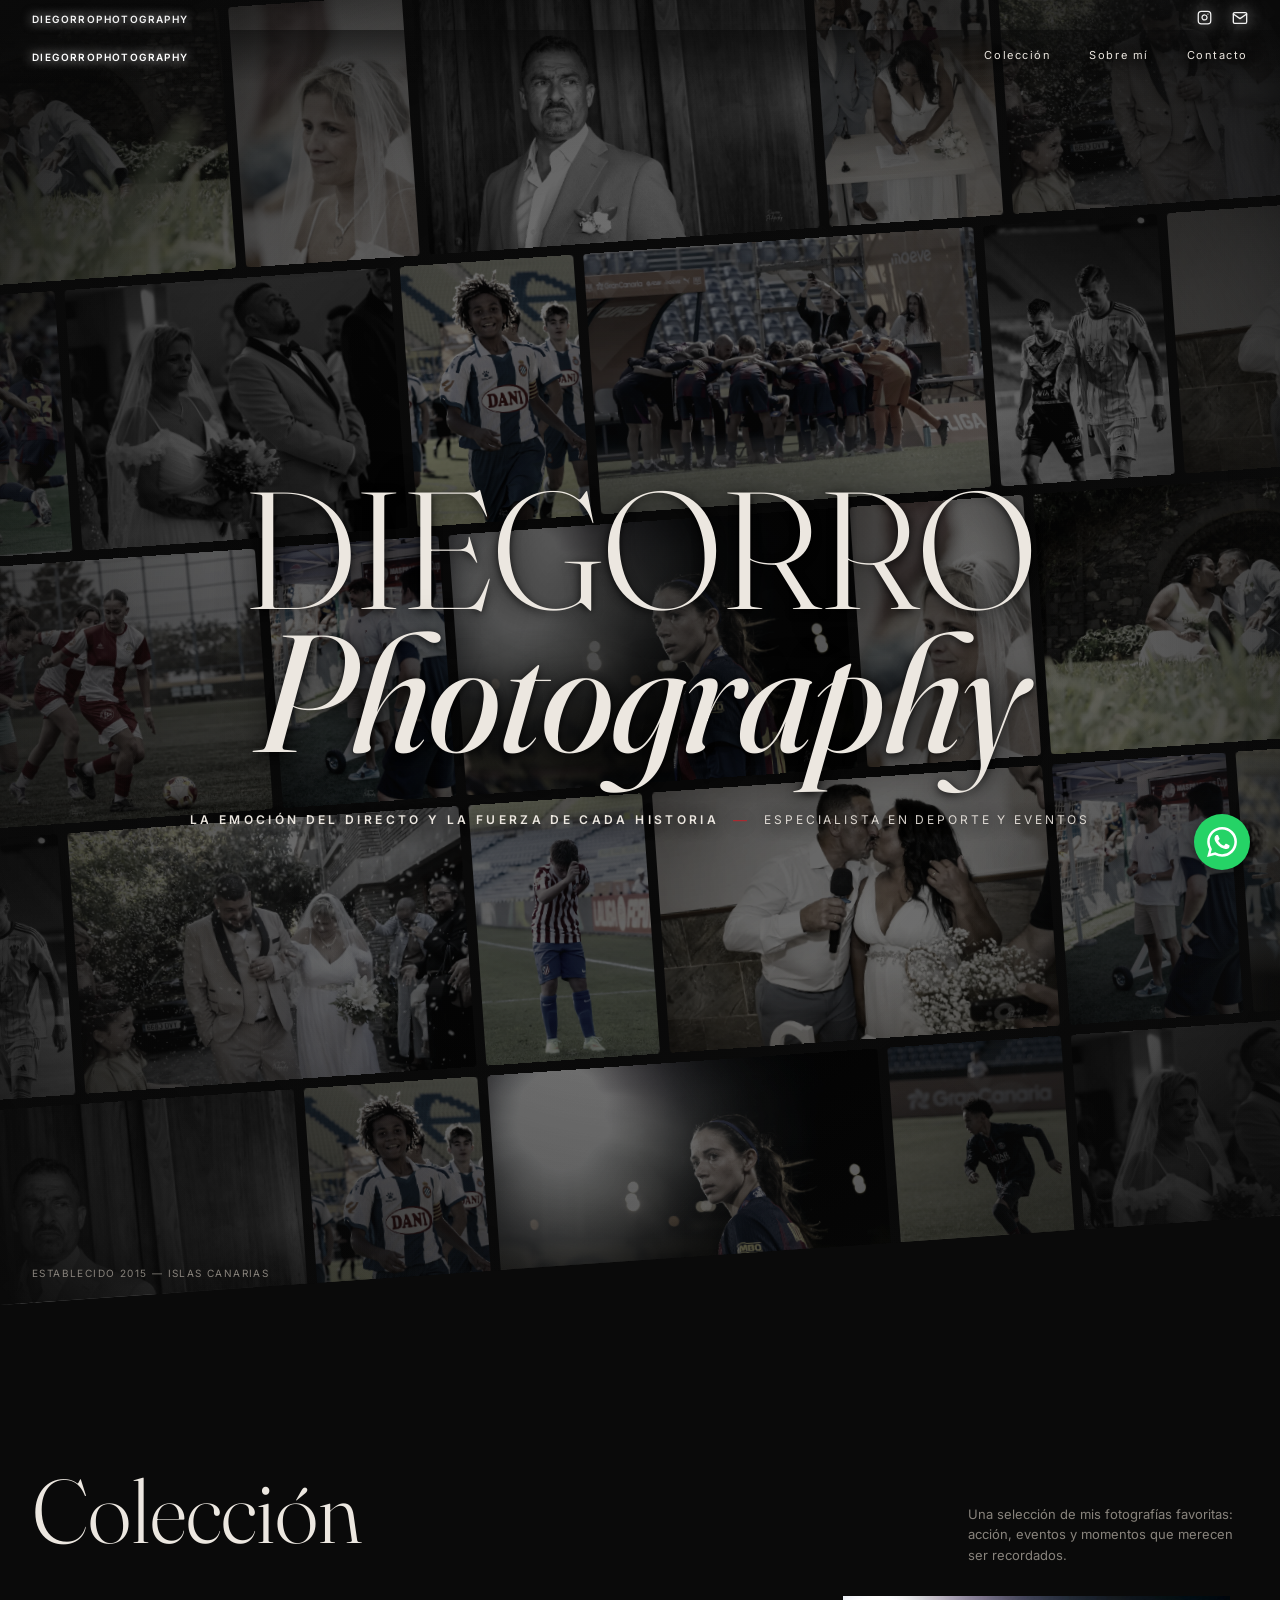
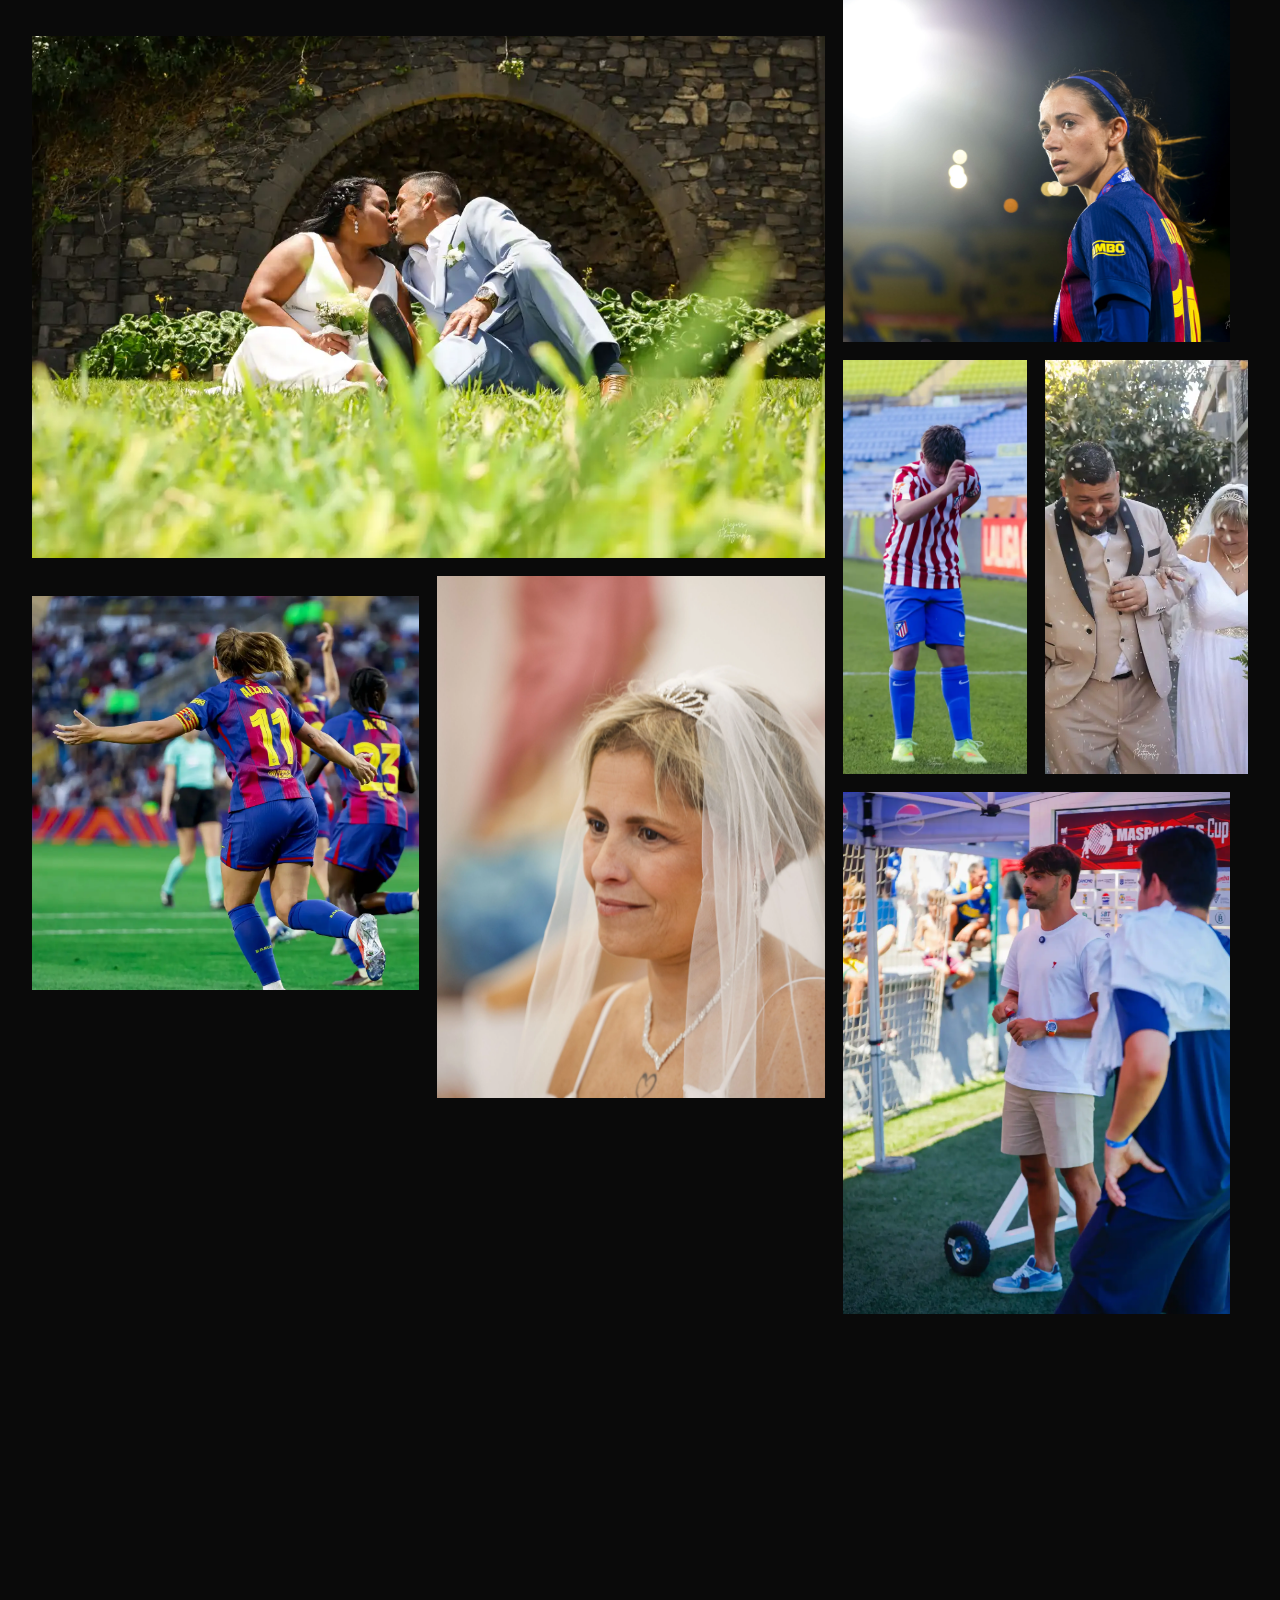
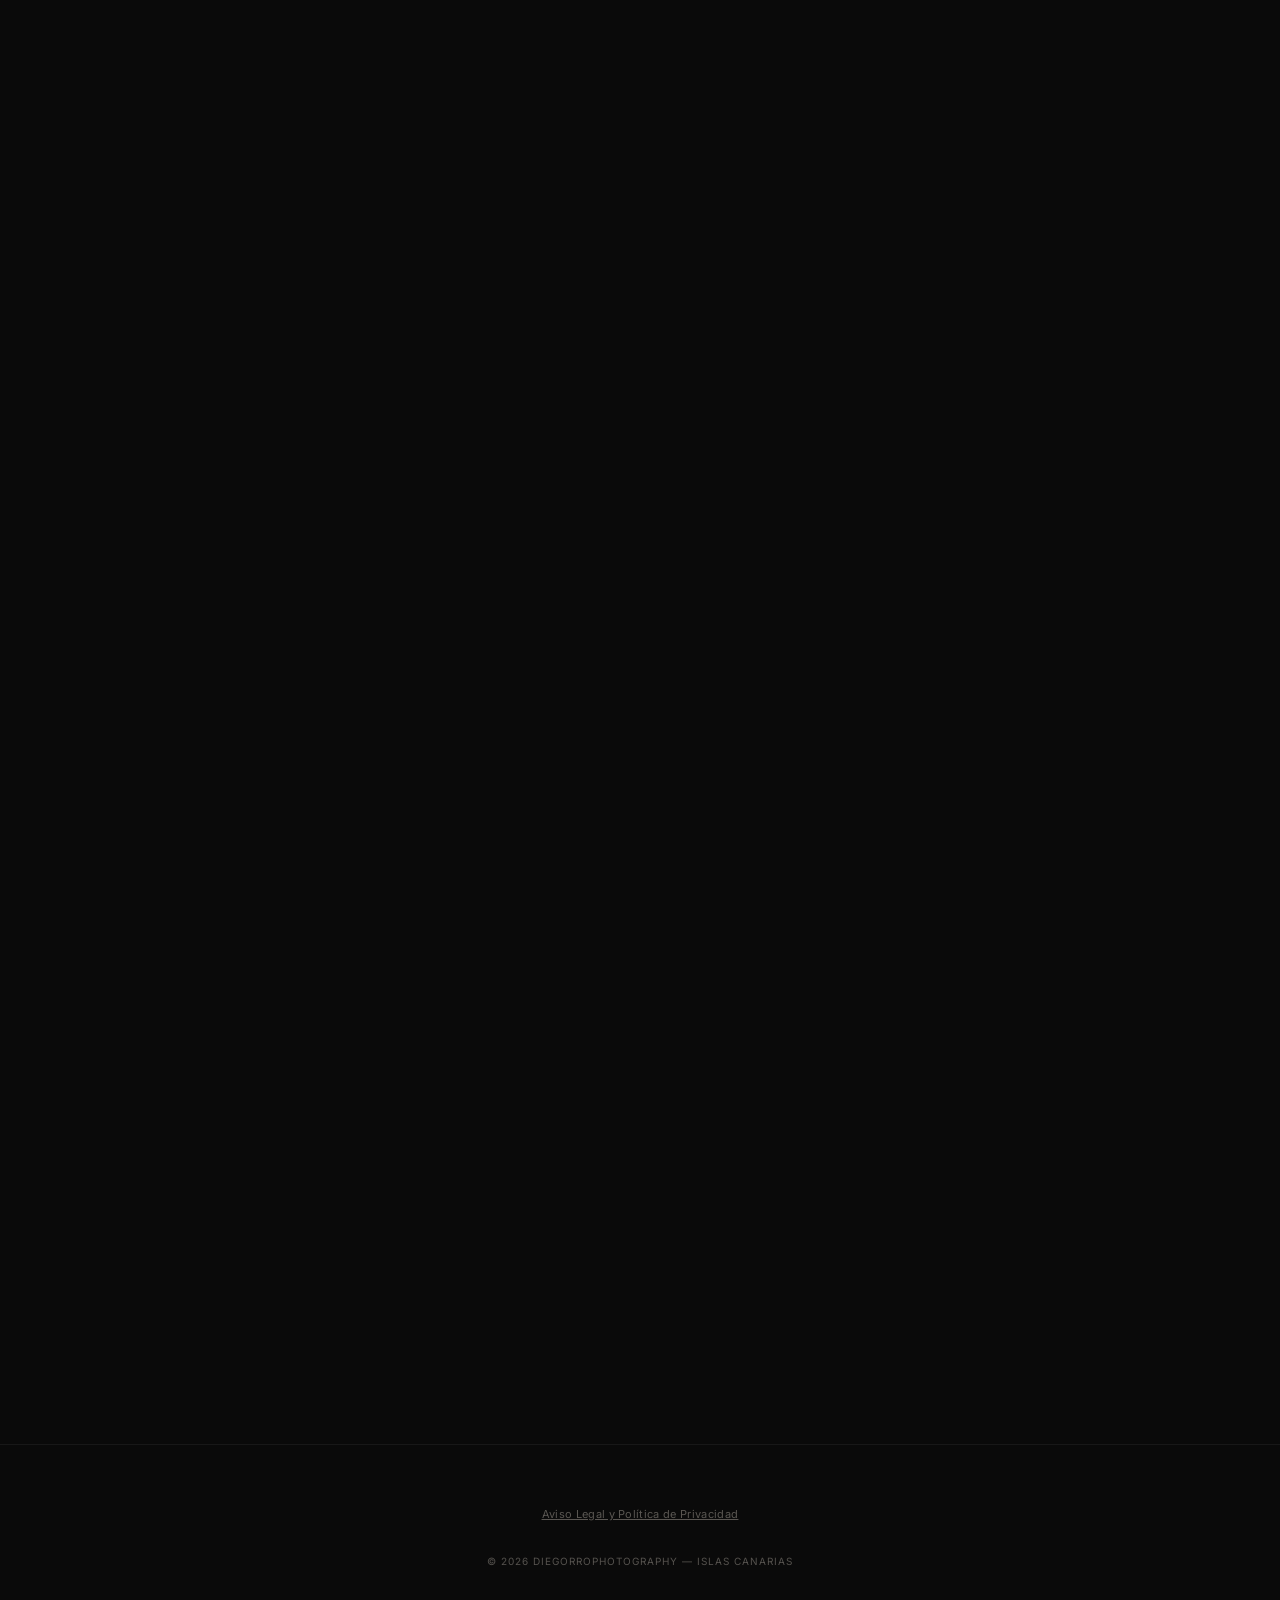
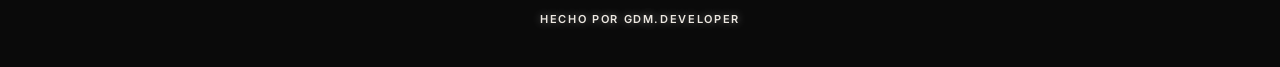
==== index.html @ ecef12c7 "Initial commit of optimized photography portfolio" ====
<!DOCTYPE html>
<html lang="es">
<head>
<meta charset="UTF-8">
<meta name="viewport" content="width=device-width, initial-scale=1.0">
<title>DiegoRroPhotography | Diego Quesada - Fotógrafo Profesional en Islas Canarias</title>
<meta name="description" content="Diego Quesada (DiegorroPhotography): fotógrafo profesional en Islas Canarias. Especialista en fotografía deportiva, eventos, retratos, editorial y automoción.">
<meta name="keywords" content="fotógrafo Islas Canarias, Diego Quesada, DiegorroPhotography, fotografía de eventos Canarias, fotógrafo deportivo, fotografía de automoción, fotógrafo profesional, retratos, editorial">
<meta name="author" content="Diego Quesada">
<meta name="robots" content="index, follow">
<link rel="canonical" href="https://diegorrophotography.com/">

<!-- Open Graph -->
<meta property="og:type" content="website">
<meta property="og:title" content="DiegoRroPhotography | Diego Quesada — Fotógrafo en Canarias">
<meta property="og:description" content="Especialista en fotografía deportiva, eventos, retratos y automoción en las Islas Canarias.">
<meta property="og:image" content="https://diegorrophotography.com/assets/images/img1.webp">
<meta property="og:url" content="https://diegorrophotography.com/">
<meta property="og:locale" content="es_ES">

<!-- Twitter Card -->
<meta name="twitter:card" content="summary_large_image">
<meta name="twitter:title" content="DiegoRroPhotography — Historias Visuales">
<meta name="twitter:description" content="Fotógrafo profesional en Islas Canarias. Retratos, editorial, moda, eventos y automoción.">
<meta name="twitter:image" content="https://diegorrophotography.com/assets/images/img1.webp">

<!-- Schema.org -->
<script type="application/ld+json">
{
  "@context": "https://schema.org",
  "@type": "ProfessionalService",
  "name": "DiegoRroPhotography",
  "description": "Fotógrafo profesional en Islas Canarias especializado en retratos, editorial, moda, eventos y automoción.",
  "url": "https://diegorrophotography.com",
  "email": "diegorrophotography@gmail.com",
  "areaServed": "Worldwide",
  "address": {
    "@type": "PostalAddress",
    "addressRegion": "Islas Canarias",
    "addressCountry": "ES"
  },
  "image": "https://diegorrophotography.com/assets/images/img1.webp",
  "sameAs": [
    "https://www.instagram.com/diegorrophotography/"
  ]
}
</script>

<!-- Preload critical resources -->
<link rel="preload" as="image" href="assets/images/img1.webp">
<link rel="preconnect" href="https://fonts.googleapis.com">
<link rel="preconnect" href="https://fonts.gstatic.com" crossorigin>
<link href="https://fonts.googleapis.com/css2?family=Fraunces:ital,opsz,wght@0,9..144,300;0,9..144,400;0,9..144,500;0,9..144,600;1,9..144,400&family=Inter:wght@300;400;500;600&display=swap" rel="stylesheet">
<link rel="stylesheet" href="assets/css/style.css">
</head>
<body>
<div class="page-wrap">

<!-- TOP BAR -->
<div class="top-bar">
  <span class="bright-text">DIEGORROPHOTOGRAPHY</span>
  <div class="top-links">
    <a href="https://www.instagram.com/diegorrophotography/" target="_blank" rel="noopener noreferrer" class="bright-text" aria-label="Instagram">
      <svg width="15" height="15" viewBox="0 0 24 24" fill="none" stroke="currentColor" stroke-width="2" stroke-linecap="round" stroke-linejoin="round"><rect x="2" y="2" width="20" height="20" rx="5" ry="5"></rect><path d="M16 11.37A4 4 0 1 1 12.63 8 4 4 0 0 1 16 11.37z"></path><line x1="17.5" y1="6.5" x2="17.51" y2="6.5"></line></svg>
    </a>
    <a href="mailto:diegorrophotography@gmail.com" class="bright-text" aria-label="Email">
      <svg width="16" height="16" viewBox="0 0 24 24" fill="none" stroke="currentColor" stroke-width="2" stroke-linecap="round" stroke-linejoin="round"><path d="M4 4h16c1.1 0 2 .9 2 2v12c0 1.1-.9 2-2 2H4c-1.1 0-2-.9-2-2V6c0-1.1.9-2 2-2z"></path><polyline points="22,6 12,13 2,6"></polyline></svg>
    </a>
  </div>
</div>

<!-- MAIN HEADER -->
<header class="main-header" id="mainHeader">
  <div class="brand">DIEGORROPHOTOGRAPHY</div>
  <nav class="primary-nav">
    <a href="#archive" >Colección</a>
    <a href="#about" >Sobre mí</a>
    <a href="#contact" >Contacto</a>
  </nav>
  <div class="menu-toggle" id="menuToggle" >
    <span></span><span></span><span></span>
  </div>
</header>

<div class="mobile-menu" id="mobileMenu">
  <div class="menu-close" id="menuClose">✕</div>
  <a href="#archive">Colección</a>
  <a href="#about">Sobre mí</a>
  <a href="#contact">Contacto</a>
  <div class="mm-footer">ISLAS CANARIAS — TODO EL MUNDO</div>
</div>

<!-- HERO -->
<section class="hero" id="hero">
  <div class="wall" id="wall">
    <div class="row r1">
      <img class="h" fetchpriority="high" src="assets/images/img1.webp" alt="">
      <img class="v" fetchpriority="high" src="assets/images/img6.webp" alt="">
      <img class="h" fetchpriority="high" src="assets/images/img2.webp" alt="">
      <img class="v" fetchpriority="high" src="assets/images/img8.webp" alt="">
      <img class="h" fetchpriority="high" src="assets/images/img3.webp" alt="">
      <img class="v" fetchpriority="high" src="assets/images/img10.webp" alt="">
      <img class="h" fetchpriority="high" src="assets/images/img15.webp" alt="">
      <!-- duplicado exacto -->
      <img loading="lazy" decoding="async" class="h" src="assets/images/img1.webp" alt="">
      <img loading="lazy" decoding="async" class="v" src="assets/images/img6.webp" alt="">
      <img loading="lazy" decoding="async" class="h" src="assets/images/img2.webp" alt="">
      <img loading="lazy" decoding="async" class="v" src="assets/images/img8.webp" alt="">
      <img loading="lazy" decoding="async" class="h" src="assets/images/img3.webp" alt="">
      <img loading="lazy" decoding="async" class="v" src="assets/images/img10.webp" alt="">
      <img loading="lazy" decoding="async" class="h" src="assets/images/img15.webp" alt="">
    </div>
    <div class="row r2">
      <img class="v" src="assets/images/img11.webp" alt="">
      <img class="h" src="assets/images/img4.webp" alt="">
      <img class="v" src="assets/images/img12.webp" alt="">
      <img class="h" src="assets/images/img9.webp" alt="">
      <img class="v" src="assets/images/img13.webp" alt="">
      <img class="h" src="assets/images/img5.webp" alt="">
      <img class="v" src="assets/images/img14.webp" alt="">
      <!-- duplicado exacto -->
      <img loading="lazy" decoding="async" class="v" src="assets/images/img11.webp" alt="">
      <img loading="lazy" decoding="async" class="h" src="assets/images/img4.webp" alt="">
      <img loading="lazy" decoding="async" class="v" src="assets/images/img12.webp" alt="">
      <img loading="lazy" decoding="async" class="h" src="assets/images/img9.webp" alt="">
      <img loading="lazy" decoding="async" class="v" src="assets/images/img13.webp" alt="">
      <img loading="lazy" decoding="async" class="h" src="assets/images/img5.webp" alt="">
      <img loading="lazy" decoding="async" class="v" src="assets/images/img14.webp" alt="">
    </div>
    <div class="row r3">
      <img class="h" src="assets/images/img7.webp" alt="">
      <img class="v" src="assets/images/img17.webp" alt="">
      <img class="h" src="assets/images/img16.webp" alt="">
      <img class="v" src="assets/images/img6.webp" alt="">
      <img class="h" src="assets/images/img1.webp" alt="">
      <img class="v" src="assets/images/img8.webp" alt="">
      <img class="h" src="assets/images/img9.webp" alt="">
      <!-- duplicado exacto -->
      <img loading="lazy" decoding="async" class="h" src="assets/images/img7.webp" alt="">
      <img loading="lazy" decoding="async" class="v" src="assets/images/img17.webp" alt="">
      <img loading="lazy" decoding="async" class="h" src="assets/images/img16.webp" alt="">
      <img loading="lazy" decoding="async" class="v" src="assets/images/img6.webp" alt="">
      <img loading="lazy" decoding="async" class="h" src="assets/images/img1.webp" alt="">
      <img loading="lazy" decoding="async" class="v" src="assets/images/img8.webp" alt="">
      <img loading="lazy" decoding="async" class="h" src="assets/images/img9.webp" alt="">
    </div>
    <div class="row r4">
      <img class="v" src="assets/images/img13.webp" alt="">
      <img class="h" src="assets/images/img3.webp" alt="">
      <img class="v" src="assets/images/img10.webp" alt="">
      <img class="h" src="assets/images/img5.webp" alt="">
      <img class="v" src="assets/images/img17.webp" alt="">
      <img class="h" src="assets/images/img15.webp" alt="">
      <img class="v" src="assets/images/img11.webp" alt="">
      <!-- duplicado exacto -->
      <img loading="lazy" decoding="async" class="v" src="assets/images/img13.webp" alt="">
      <img loading="lazy" decoding="async" class="h" src="assets/images/img3.webp" alt="">
      <img loading="lazy" decoding="async" class="v" src="assets/images/img10.webp" alt="">
      <img loading="lazy" decoding="async" class="h" src="assets/images/img5.webp" alt="">
      <img loading="lazy" decoding="async" class="v" src="assets/images/img17.webp" alt="">
      <img loading="lazy" decoding="async" class="h" src="assets/images/img15.webp" alt="">
      <img loading="lazy" decoding="async" class="v" src="assets/images/img11.webp" alt="">
    </div>
    <div class="row r5">
      <img class="h" src="assets/images/img2.webp" alt="">
      <img class="v" src="assets/images/img12.webp" alt="">
      <img class="h" src="assets/images/img16.webp" alt="">
      <img class="v" src="assets/images/img14.webp" alt="">
      <img class="h" src="assets/images/img4.webp" alt="">
      <img class="v" src="assets/images/img10.webp" alt="">
      <img class="h" src="assets/images/img7.webp" alt="">
      <!-- duplicado exacto -->
      <img loading="lazy" decoding="async" class="h" src="assets/images/img2.webp" alt="">
      <img loading="lazy" decoding="async" class="v" src="assets/images/img12.webp" alt="">
      <img loading="lazy" decoding="async" class="h" src="assets/images/img16.webp" alt="">
      <img loading="lazy" decoding="async" class="v" src="assets/images/img14.webp" alt="">
      <img loading="lazy" decoding="async" class="h" src="assets/images/img4.webp" alt="">
      <img loading="lazy" decoding="async" class="v" src="assets/images/img10.webp" alt="">
      <img loading="lazy" decoding="async" class="h" src="assets/images/img7.webp" alt="">
    </div>
  </div>

  <div class="hero-overlay">
    <div class="hero-title">DIEGORRO<br><span class="line2">Photography</span></div>
    <div class="hero-tagline">
      <span class="tag-highlight">LA EMOCIÓN DEL DIRECTO Y LA FUERZA DE CADA HISTORIA</span>
      <span class="tag-sep">—</span>
      <span class="tag-desc">ESPECIALISTA EN DEPORTE Y EVENTOS</span>
    </div>
  </div>

  <div class="hero-bottom">
    <span>ESTABLECIDO 2015 — ISLAS CANARIAS</span>
  </div>
</section>

<!-- ARCHIVE -->
<section id="archive" class="section-pad">
  <div class="archive-head reveal">
    <h2>Colección</h2>
    <p>Una selección de mis fotografías favoritas: acción, eventos y momentos que merecen ser recordados.</p>
  </div>

  <div class="archive-grid">
    <div class="a-item a1 reveal" data-lightbox>
      <img src="assets/images/img1.webp" alt="Fotografía deportiva y de acción en Canarias por Diego Quesada" loading="lazy" decoding="async">
    </div>
    <div class="a-item a2 reveal" data-lightbox>
      <img src="assets/images/img16.webp" alt="Sesión de fotos editorial y moda al aire libre" loading="lazy" decoding="async">
    </div>
    <div class="a-item a3 reveal" data-lightbox>
      <img src="assets/images/img10.webp" alt="Fotografía de eventos y conciertos en Islas Canarias" loading="lazy" decoding="async">
    </div>
    <div class="a-item a4 reveal" data-lightbox>
      <img src="assets/images/img3.webp" alt="Retrato fotográfico profesional DiegorroPhotography" loading="lazy" decoding="async">
    </div>
    <div class="a-item a5 reveal" data-lightbox>
      <img src="assets/images/img11.webp" alt="Fotografía de automoción y coches deportivos" loading="lazy" decoding="async">
    </div>
    <div class="a-item a6 reveal" data-lightbox>
      <img src="assets/images/img6.webp" alt="Fotografía nocturna y de ambiente en Canarias" loading="lazy" decoding="async">
    </div>
    <div class="a-item a7 reveal" data-lightbox>
      <img src="assets/images/img17.webp" alt="Reportaje fotográfico para marcas y negocios" loading="lazy" decoding="async">
    </div>
  </div>
</section>


<!-- MANIFESTO -->
<section class="manifesto">
  <div class="manifesto-title" id="manifestoTitle">
    <span class="word">No</span> <span class="word">persigo</span> <span class="word">momentos.</span><br>
    <span class="word em">Los</span> <span class="word em">espero.</span>
  </div>
  <p class="manifesto-body">La fotografía no trata de congelar el tiempo. Trata de decidir qué fracción del mismo merece permanecer.</p>
</section>

<!-- ABOUT -->
<section id="about" class="about">
  <div class="about-grid">
    <h2 class="about-title reveal">DETRÁS DE<br>LA CÁMARA</h2>
    <span class="about-locale reveal">DE LAS ISLAS CANARIAS AL MUNDO</span>
    <div class="about-left-stack">
      <div class="about-photo-2 reveal">
        <img loading="lazy" decoding="async" src="assets/images/diego2.webp" alt="Diego en accion" width="800" height="533">
      </div>
      <div class="about-copy-left reveal">
        <p>Con el tiempo llegaron nuevos retos. Ese esfuerzo me llevó a acreditarme en eventos del más alto nivel como la Copa del Rey, Liga F, LaLiga FC Futures y la final de la Copa de la Reina.</p>
        <p>Lo que empezó en un partido entre amigos es hoy <strong>DiegorroPhotography</strong>: un proyecto que sigo haciendo crecer, partido a partido.</p>
      </div>
    </div>
    
    <div class="about-right-stack">
      <div class="about-photo reveal">
        <img loading="lazy" decoding="async" src="assets/images/diego1.webp" alt="Diego, portrait" width="700" height="1000">
      </div>
      <div class="about-copy-right reveal">
        <p>Todo comenzó el 9 de marzo de 2024. Mis amigos sabían que tenía cámaras y me pidieron que les hiciera fotos en sus partidos. Aunque apenas sabía de fotografía, aquello despertó una pasión absoluta.</p>
        <p>Aprendiendo por mi cuenta sesión tras sesión, el deporte me abrió la puerta a todo lo demás: eventos, retratos, bodas y comercio.</p>
      </div>
    </div>
  </div>
</section>

<!-- CONTACT -->
<section id="contact" class="contact">
  <div class="contact-title reveal">Hagamos algo<br>digno de<br><span class="it">recordar.</span></div>
  <div class="contact-row reveal">
    <a href="mailto:diegorrophotography@gmail.com" class="contact-email">diegorrophotography@gmail.com</a>
  </div>
  <a href="mailto:diegorrophotography@gmail.com" class="contact-cta reveal"><span>Iniciar un proyecto →</span></a>
</section>

<!-- FOOTER -->
<footer class="reveal footer-centered">
  <div class="footer-legal">
    <a href="legal.html" class="legal-link" style="color:var(--grey); text-decoration:underline; opacity:0.8; transition:color 0.3s;">Aviso Legal y Política de Privacidad</a>
  </div>
  
  <div class="footer-copy">
    © 2026 DIEGORROPHOTOGRAPHY — ISLAS CANARIAS
  </div>
  
  <div class="footer-dev">
    <a href="https://guillediaz6.github.io/portfolio" target="_blank" rel="noopener noreferrer" class="glow-dev">HECHO POR GDM.DEVELOPER</a>
  </div>
</footer>

<!-- LIGHTBOX -->
<div class="lightbox" id="lightbox">
  <div class="lightbox-close" >CERRAR ✕</div>
  <img id="lightboxImg" src="" alt="">
</div>

<a href="https://wa.me/34689778220" class="float-wa" target="_blank" rel="noopener noreferrer" aria-label="WhatsApp">
  <svg viewBox="0 0 24 24" fill="currentColor">
    <path d="M17.472 14.382c-.297-.149-1.758-.867-2.03-.967-.273-.099-.471-.148-.67.15-.197.297-.767.966-.94 1.164-.173.199-.347.223-.644.075-.297-.15-1.255-.463-2.39-1.475-.888-.788-1.489-1.761-1.663-2.06-.173-.297-.018-.458.13-.606.134-.133.298-.347.446-.52.149-.174.198-.298.298-.497.099-.198.05-.371-.025-.52-.075-.149-.669-1.612-.916-2.207-.242-.579-.487-.5-.669-.51-.173-.008-.371-.01-.57-.01-.198 0-.52.074-.792.372-.272.297-1.04 1.016-1.04 2.479 0 1.462 1.065 2.875 1.213 3.074.149.198 2.096 3.2 5.077 4.487.709.306 1.262.489 1.694.625.712.227 1.36.195 1.871.118.571-.085 1.758-.719 2.006-1.413.248-.694.248-1.289.173-1.413-.074-.124-.272-.198-.57-.347m-5.421 7.403h-.004a9.87 9.87 0 01-5.031-1.378l-.361-.214-3.741.982.998-3.648-.235-.374a9.86 9.86 0 01-1.51-5.26c.001-5.45 4.436-9.884 9.888-9.884 2.64 0 5.122 1.03 6.988 2.898a9.825 9.825 0 012.893 6.994c-.003 5.45-4.437 9.884-9.885 9.884m8.413-18.297A11.815 11.815 0 0012.05 0C5.495 0 .16 5.335.157 11.892c0 2.096.547 4.142 1.588 5.945L.057 24l6.305-1.654a11.882 11.882 0 005.683 1.448h.005c6.554 0 11.89-5.335 11.893-11.893a11.821 11.821 0 00-3.48-8.413z"/>
  </svg>
</a>
</div><!-- .page-wrap -->
<script src="assets/js/main.js" defer></script>
</body>
</html>
---- assets/css/style.css ----
/* ============ RESET & BASE ============ */
*{margin:0;padding:0;box-sizing:border-box;}
:root{
  --black:#0a0a0a;
  --carbon:#161514;
  --carbon-2:#201f1d;
  --red:#c31f26;
  --red-dim:#7a1418;
  --white:#ece7e0;
  --grey:#88837c;
  --grey-dim:#4c4844;
  --serif:'Fraunces', serif;
  --sans:'Inter', sans-serif;
  --ease:cubic-bezier(.16,.84,.44,1);
}
html{scroll-behavior:smooth;overflow-x:hidden;}
body{
  background:var(--black);
  color:var(--white);
  font-family:var(--sans);
  overflow-x:hidden;
}
.page-wrap{
  width:100%;
  max-width:100vw;
  overflow-x:hidden;
  position:relative;
}
img{display:block;max-width:100%;}
a{color:inherit;text-decoration:none;cursor:pointer;}
::selection{background:var(--red);color:var(--white);}
button{font-family:inherit;background:none;border:none;color:inherit;cursor:pointer;}

/* ============ TOP HEADER ============ */
.top-bar{
  position:absolute;top:0;left:0;width:100%;
  display:flex;justify-content:space-between;align-items:center;
  padding:10px 32px;
  font-size:10px;letter-spacing:.14em;
  color:var(--grey);
  z-index:500;
  font-family:var(--sans);
  mix-blend-mode:difference;
  pointer-events:none;
}
.top-bar span{color:inherit;}
.top-bar .bright-text {
  color: #fff;
  text-shadow: 0 0 12px rgba(255,255,255,1);
  font-weight: 600;
}
.top-bar .bright-text svg {
  filter: drop-shadow(0 0 8px rgba(255,255,255,0.9));
}
.top-bar .top-links {
  display: flex;
  gap: 20px;
  pointer-events: auto;
}
@media (max-width:700px){ .top-bar{padding:8px 18px;font-size:9px;} .top-bar .center{display:none;} }

/* ============ MAIN HEADER ============ */
.main-header{
  position:fixed;top:30px;left:0;width:100%;
  z-index:499;
  padding:18px 32px;
  display:flex;justify-content:space-between;align-items:center;
  background:linear-gradient(180deg, rgba(10,10,10,.55) 0%, transparent 100%);
  transition:padding .5s var(--ease), top .5s var(--ease), background .5s var(--ease), backdrop-filter .5s var(--ease);
}
.main-header.compact{
  top:0;padding:12px 32px;
  background:rgba(2,2,2,.92);
  backdrop-filter:blur(40px);
  -webkit-backdrop-filter:blur(40px);
  border-bottom: 1px solid rgba(255,255,255,0.08);
  box-shadow: 0 10px 40px rgba(0,0,0,0.8);
}
.brand{
  font-family:var(--sans);
  font-weight:600;
  font-size:10px;
  letter-spacing:.14em;
  color:#fff;
  text-shadow:0 0 12px rgba(255,255,255,1);
  opacity: 0;
  transform: translateY(-10px);
  transition: opacity .4s var(--ease), transform .4s var(--ease);
}
.main-header.compact .brand {
  opacity: 1;
  transform: translateY(0);
}
nav.primary-nav{display:flex;align-items:center;gap:38px;}
nav.primary-nav a{
  font-size:11px;letter-spacing:.14em;
  position:relative;
  padding-bottom:3px;
  text-shadow:0 1px 10px rgba(0,0,0,1);
}
nav.primary-nav a::after{
  content:"";position:absolute;left:0;bottom:0;
  width:0;height:1px;background:var(--white);
  transition:width .4s var(--ease);
}
nav.primary-nav a:hover::after{width:100%;}

.menu-toggle{display:none;flex-direction:column;gap:5px;width:26px;z-index:600;}
.menu-toggle span{display:block;height:1px;background:var(--white);width:100%;transition:transform .3s var(--ease), opacity .3s var(--ease);}
.menu-toggle.open span:nth-child(1) { transform: translateY(6px) rotate(45deg); }
.menu-toggle.open span:nth-child(2) { opacity: 0; }
.menu-toggle.open span:nth-child(3) { transform: translateY(-6px) rotate(-45deg); }

@media (max-width:860px){
  nav.primary-nav{display:none;}
  .menu-toggle{display:flex;}
  .main-header{padding:16px 20px;}
}

/* Mobile fullscreen menu */
.mobile-menu{
  position:fixed;inset:0;background:var(--black);
  z-index:590;
  display:flex;flex-direction:column;justify-content:center;
  padding:0 30px;
  transform:translateY(-100%);
  transition:transform .6s var(--ease);
}
.mobile-menu.open{transform:translateY(0);}
.mobile-menu a{
  font-family:var(--serif);
  font-size:clamp(30px, 9vw, 80px);line-height:1.15;
  display:block;padding:6px 0;
  border-bottom:1px solid var(--grey-dim);
}
.mobile-menu .mm-footer{margin-top:40px;font-size:11px;color:var(--grey);letter-spacing:.1em;}

/* ============ HERO / PHOTO WALL ============ */
.hero{
  position:relative;
  height:145vh;
  min-height:700px;
  overflow:hidden;
  background:var(--black);
  clip-path: polygon(0 0, 100% 0, 100% calc(100% - 7vw), 0 100%);
}
.wall{
  position:absolute;
  inset:-15% -10%;
  width:120%;height:130%;
  display:flex;flex-direction:column;
  justify-content:center;
  gap:10px;
  transform:rotate(-4deg);
  transform-origin:center center;
}
.wall::after{
  content:"";
  position:fixed;inset:0;
  background:
    radial-gradient(ellipse at center, transparent 30%, var(--black) 80%),
    linear-gradient(180deg, var(--black) 0%, transparent 12%, transparent 88%, var(--black) 100%);
  pointer-events:none;
  z-index:1;
}
.row{
  display:flex;gap:10px;
  width:max-content;
  height:29vh;
  min-height:150px;
  will-change:transform;
  contain:layout style paint;
  translate: calc(var(--p, 0) * 1px) 0;
}
.row img{
  height:100%;
  width:auto;
  object-fit:cover;
  border-radius:4px;
  filter:grayscale(75%) contrast(1.08) brightness(.65);
  flex-shrink:0;
  transition:filter .6s var(--ease);
}
.row img:hover{
  filter:grayscale(0%) contrast(1) brightness(.85);
}
.row.r1{animation:scrollLeft 60s linear infinite;}
.row.r2{animation:scrollRight 80s linear infinite;}
.row.r3{animation:scrollLeft 50s linear infinite;}
.row.r4{animation:scrollRight 70s linear infinite;}
.row.r5{animation:scrollLeft 65s linear infinite;}
.row.r6{animation:scrollRight 75s linear infinite;}
.row.r7{animation:scrollLeft 55s linear infinite;}
/* Horizontales (3:2) — se adaptan en ancho a la altura de la fila */
.row .h { height:100%; width:auto; min-width:200px; max-width:400px; }
/* Verticales (2:3) — más estrechas y altas */
.row .v { height:100%; width:auto; min-width:120px; max-width:220px; }
@keyframes scrollLeft{from{transform:translateX(0)}to{transform:translateX(-50%)}}
@keyframes scrollRight{from{transform:translateX(-50%)}to{transform:translateX(0)}}

.hero-overlay{
  position:absolute;inset:0;
  display:flex;flex-direction:column;
  align-items:center;justify-content:center;
  text-align:center;
  pointer-events:none;
  z-index:2;
  background:radial-gradient(circle at center, rgba(10,10,10,0.6) 0%, rgba(10,10,10,0.2) 60%, transparent 100%);
}
.hero-title{
  font-family:var(--serif);
  font-weight:300;
  color:var(--white);
  line-height:.86;
  font-size:clamp(58px,13vw,190px);
  letter-spacing:-.01em;
  text-shadow:0 4px 40px rgba(0,0,0,1), 0 2px 10px rgba(0,0,0,.8);
}
.hero-title .line2{font-style:italic;font-weight:400;}
.hero-tagline{
  margin-top:48px;
  font-size:12px;letter-spacing:.26em;
  color:var(--white);
  text-shadow:0 2px 15px rgba(0,0,0,1);
  display:flex;align-items:center;justify-content:center;
  flex-wrap:wrap;gap:8px 14px;
  max-width:92vw;
}
.hero-tagline .tag-highlight{
  color:var(--white);
  font-weight:600;
  letter-spacing:.28em;
}
.hero-tagline .tag-sep{
  color:var(--red);
  opacity:.8;
  font-size:14px;
}
.hero-tagline .tag-desc{
  color:rgba(236,231,224,.9);
  letter-spacing:.24em;
}
.hero-bottom{
  position:absolute;bottom:26px;left:0;width:100%;
  display:flex;justify-content:space-between;align-items:flex-end;
  padding:0 32px;
  font-size:10px;letter-spacing:.14em;color:var(--grey);
  z-index:3;
}
.scroll-cue{display:flex;align-items:center;gap:10px;}
.scroll-cue .line{width:1px;height:34px;background:var(--grey);position:relative;overflow:hidden;}
.scroll-cue .line::after{content:"";position:absolute;top:-100%;left:0;width:100%;height:100%;background:var(--red);animation:cueDrop 2.2s var(--ease) infinite;}
@keyframes cueDrop{0%{top:-100%}60%{top:100%}100%{top:100%}}
@media (max-width:700px){
  .hero-bottom{flex-direction:column;align-items:flex-start;gap:14px;bottom:18px;padding:0 20px;}
  .wall{
    inset:-20% -40%;
    width:180%;height:140%;
    gap:6px;
    transform:rotate(-3deg);
  }
  .row{
    gap:6px;
    min-height:120px;
  }
  .row img{
    height:100%;
    border-radius:3px;
    filter:grayscale(60%) contrast(1.05) brightness(.7);
  }
  .row .h{min-width:160px;max-width:280px;}
  .row .v{min-width:100px;max-width:170px;}
  .hero-tagline{font-size:10px;letter-spacing:.18em;margin-top:32px;gap:6px 10px;}
  .hero-overlay{
    background:radial-gradient(circle at center, rgba(10,10,10,0.55) 0%, rgba(10,10,10,0.15) 55%, transparent 100%);
  }
  .wall::after{
    background:
      radial-gradient(ellipse at center, transparent 20%, var(--black) 75%),
      linear-gradient(180deg, var(--black) 0%, transparent 10%, transparent 90%, var(--black) 100%);
  }
}

/* ============ GENERAL SECTION LAYOUT ============ */
section{position:relative;background:var(--black);}
.section-pad{padding:150px 32px;}
@media (max-width:700px){.section-pad{padding:96px 20px;}}
.eyebrow{
  font-size:11px;letter-spacing:.2em;color:var(--red);
  margin-bottom:26px;font-family:var(--sans);
}
.reveal{opacity:0;transform:translateY(36px);transition:opacity 1s var(--ease), transform 1s var(--ease);}
.reveal.is-visible{opacity:1;transform:translateY(0);}

/* ============ ARCHIVE ============ */
.archive-head{display:flex;justify-content:space-between;align-items:flex-end;margin-bottom:70px;flex-wrap:wrap;gap:20px;}
.archive-head h2{font-family:var(--serif);font-weight:300;font-size:clamp(42px,7vw,96px);}
.archive-head p{max-width:280px;font-size:13px;color:var(--grey);line-height:1.6;}

.archive-grid{
  display:grid;
  grid-template-columns:repeat(12,1fr);
  grid-auto-rows:90px;
  gap:18px;
}
.a-item{position:relative;overflow:hidden;cursor:pointer;}
.a-item img{width:100%;height:100%;object-fit:cover;}

.a1{grid-column:1/9;grid-row:span 5;}
.a2{grid-column:9/13;grid-row:span 3;margin-top:-40px;}
.a3{grid-column:9/11;grid-row:span 4;}
.a4{grid-column:11/14;grid-row:span 4;transform:translateX(6%);}
.a5{grid-column:1/5;grid-row:span 4;margin-top:20px;}
.a6{grid-column:5/9;grid-row:span 5;}
.a7{grid-column:9/13;grid-row:span 5;}
@media (max-width:900px){
  .archive-grid{grid-template-columns:repeat(6,1fr);grid-auto-rows:70px;}
  .a1{grid-column:1/7;grid-row:span 4;}
  .a2{grid-column:1/5;grid-row:span 4;margin-top:0;}
  .a3{grid-column:5/7;grid-row:span 4;}
  .a4{grid-column:1/4;grid-row:span 4;transform:none;}
  .a5{grid-column:4/7;grid-row:span 4;margin-top:0;}
  .a6{grid-column:1/4;grid-row:span 5;}
  .a7{grid-column:4/7;grid-row:span 5;}
}

/* lightbox */
.lightbox{
  position:fixed;inset:0;background:rgba(6,6,6,.96);
  z-index:800;display:flex;align-items:center;justify-content:center;
  opacity:0;pointer-events:none;transition:opacity .4s var(--ease);
  padding:5vh 5vw;
}
.lightbox.open{opacity:1;pointer-events:all;}
.lightbox img{max-height:90vh;max-width:90vw;object-fit:contain;}
.lightbox-close{position:absolute;top:26px;right:32px;font-size:11px;letter-spacing:.14em;cursor:pointer;}





/* ============ CONTACT ============ */
.contact{min-height:100vh;display:flex;flex-direction:column;justify-content:center;padding:150px 32px;}
.contact-title{font-family:var(--serif);font-weight:300;font-size:clamp(40px,9vw,130px);line-height:.98;}
.contact-title .it{font-style:italic;color:var(--red);}
.contact-row{display:flex;justify-content:space-between;align-items:flex-end;margin-top:70px;flex-wrap:wrap;gap:40px;}
.contact-email{font-family:var(--serif);font-size:clamp(18px,2.6vw,28px);border-bottom:1px solid var(--grey-dim);padding-bottom:6px;}
.contact-links{display:flex;gap:30px;font-size:11px;letter-spacing:.14em;}
.contact-cta{
  margin-top:60px;
  display:inline-flex;align-items:center;gap:14px;
  font-size:12px;letter-spacing:.14em;
  padding:20px 34px;
  border:1px solid var(--grey-dim);
  width:fit-content;
  position:relative;overflow:hidden;
  cursor:pointer;
}
.contact-cta span{position:relative;z-index:2;transition:color .5s var(--ease);}
.contact-cta::before{
  content:"";position:absolute;left:0;top:0;height:100%;width:0;
  background:var(--red);transition:width .5s var(--ease);
}
.contact-cta:hover::before{width:100%;}
.contact-cta:hover span{color:var(--black);}

/* ============ FOOTER ============ */
.footer-centered{
  padding:60px 32px 40px;
  display:flex;flex-direction:column;
  align-items:center;text-align:center;gap:30px;
  border-top:1px solid rgba(255,255,255,.06);
  margin-top:100px;
}
.footer-legal{
  max-width:640px;
  font-size:11px;line-height:1.8;
  color:var(--grey);opacity:0.8;
  letter-spacing:0.03em;
}
.footer-legal strong{color:var(--white);font-weight:400;}
.footer-copy{
  font-size:10px;
  color:var(--grey);opacity:0.6;
  letter-spacing:0.1em;
}
.footer-dev{margin-top:10px;}
.glow-dev{
  color:var(--white);
  text-decoration:none;
  font-family:var(--sans);
  font-size:11px;
  letter-spacing:0.15em;
  font-weight:600;
  text-shadow:0 0 10px rgba(255,255,255,0.4), 0 0 20px rgba(255,255,255,0.2);
  transition:all 0.4s var(--ease);
}
.glow-dev:hover{
  text-shadow:0 0 15px rgba(255,255,255,0.9), 0 0 30px rgba(255,255,255,0.6);
  color:#ffffff;
}

@media (prefers-reduced-motion: reduce){
  *{animation-duration:.01ms !important;transition-duration:.01ms !important;}
}
/* ============ WHATSAPP ============ */
.float-wa {
  position: fixed;
  bottom: 30px;
  right: 30px;
  width: 56px;
  height: 56px;
  background-color: #25d366;
  color: white;
  border-radius: 50%;
  display: flex;
  align-items: center;
  justify-content: center;
  box-shadow: 0 4px 15px rgba(0,0,0,0.5);
  z-index: 1000;
  transition: transform 0.3s cubic-bezier(.16,.84,.44,1), background-color 0.3s cubic-bezier(.16,.84,.44,1);
}
.float-wa svg {
  width: 30px;
  height: 30px;
}
.float-wa:hover {
  transform: scale(1.1);
  background-color: #20b858;
}
/* ============ MANIFESTO ============ */
.manifesto{
  min-height:100vh;
  display:flex;flex-direction:column;
  align-items:center;justify-content:center;
  text-align:center;
  padding:120px 24px;
}
.manifesto-title{
  font-family:var(--serif);font-weight:300;
  font-size:clamp(34px,6.6vw,84px);line-height:1.18;
  max-width:1100px;
}
.manifesto-title .word{opacity:.14;transition:opacity 1.5s cubic-bezier(.16,.84,.44,1);}
.manifesto-title .word.lit{opacity:1;}
.manifesto-title .em{font-style:italic;color:var(--red);}
.manifesto-body{
  margin-top:46px;max-width:440px;
  font-size:14px;line-height:1.85;color:var(--grey);
  font-family:var(--serif);font-style:italic;
}
/* ============ ABOUT ============ */
.about{min-height:100vh;position:relative;padding:150px 32px;}
.about-grid{position:relative;max-width:1400px;margin:0 auto;min-height:980px;}
.about-title{
  font-family:var(--serif);font-weight:300;
  font-size:clamp(52px,10vw,150px);line-height:.9;
  position:relative;z-index:3;
}
.about-left-stack{
  position:absolute;top:380px;left:4%;
  width:45%;max-width:540px;
  display:flex;flex-direction:column;gap:30px;
  z-index:2;
}
.about-right-stack{
  position:absolute;top:0;right:6%;
  width:26%;max-width:320px;
  display:flex;flex-direction:column;gap:30px;
  z-index:1;
}
.about-photo-2{
  width:100%;
  aspect-ratio:3/2;overflow:hidden;
  padding:12px;background:var(--black);
  border:1px solid rgba(236,231,224,0.15);
  box-shadow:0 15px 50px rgba(0,0,0,0.8);
}
.about-photo-2 img{width:100%;height:100%;object-fit:cover;}
.about-photo{
  width:100%;
  aspect-ratio:3/4.4;overflow:hidden;
  padding:12px;background:var(--black);
  border:1px solid rgba(236,231,224,0.15);
  box-shadow:0 15px 50px rgba(0,0,0,0.8);
}
.about-photo img{width:100%;height:100%;object-fit:cover;}
.about-locale{
  position:absolute;top:265px;left:4%;
  width:45%;max-width:540px;
  text-align:center;
  font-family:var(--sans);font-weight:600;
  font-size:11px;letter-spacing:.3em;
  background:linear-gradient(90deg, #ffffff 0%, #ffffff 20%, #07529a 45%, #07529a 55%, #ffc107 80%, #ffc107 100%);
  -webkit-background-clip:text;
  -webkit-text-fill-color:transparent;
  filter:drop-shadow(0 0 12px rgba(255,193,7,0.5)) drop-shadow(0 0 20px rgba(7,82,154,0.4));
  z-index:5;pointer-events:none;
}
.about-copy-left, .about-copy-right{
  width:100%;
  font-size:14px;line-height:1.7;color:var(--grey);
}
.about-copy-left p, .about-copy-right p{margin-bottom:14px;}
.about-copy-left p:last-child, .about-copy-right p:last-child{margin-bottom:0;}
.about-copy-left strong, .about-copy-right strong{color:var(--white);font-weight:500;}
@media (max-width:900px){
  .about{padding:110px 20px;}
  .about-grid{min-height:auto;display:flex;flex-direction:column;}
  .about-title{font-size:clamp(44px,15vw,80px);margin-bottom:24px;}
  .about-left-stack{position:relative;top:auto;left:auto;width:100%;max-width:100%;order:3;}
  .about-right-stack{position:relative;top:auto;right:auto;width:100%;max-width:100%;order:2;margin-bottom:30px;}
  .about-locale{position:relative;top:auto;left:auto;width:100%;max-width:100%;font-size:11px;margin-top:-10px;margin-bottom:30px;order:1;}
}

/* ============ MOBILE POLISH ============ */
@media (max-width:700px){
  /* Contact */
  .contact{padding:100px 20px;min-height:auto;}
  .contact-title{font-size:clamp(34px,12vw,60px);}
  .contact-row{margin-top:40px;gap:24px;}
  .contact-email{font-size:clamp(14px,4vw,20px);}
  .contact-cta{padding:16px 26px;font-size:11px;margin-top:40px;}
  /* Footer */
  .footer-centered{padding:40px 20px;gap:20px;margin-top:60px;}
  .footer-legal{font-size:10px;}
  /* Manifesto */
  .manifesto{min-height:70vh;padding:80px 20px;}
  .manifesto-title{font-size:clamp(28px,8vw,50px);}
  .manifesto-body{font-size:13px;margin-top:30px;max-width:90%;}
  /* WhatsApp */
  .float-wa{bottom:20px;right:20px;width:50px;height:50px;}
  .float-wa svg{width:26px;height:26px;}
  /* Archive */
  .archive-head{margin-bottom:40px;}
  .archive-head h2{font-size:clamp(28px,10vw,60px);word-break:break-word;}
  /* Top bar */
  .top-bar .bright-text{font-size:9px;}
  /* Hero Title Overflow Fix */
  .hero{clip-path: polygon(0 0, 100% 0, 100% calc(100% - 5.24vw), 0 100%); height: 135vh;}
  .hero-title{font-size:clamp(32px,11vw,100px);word-break:break-word;padding:0 10px;}
  .row{height: 27vh;}
  .hero-overlay{width:100%;max-width:100vw;overflow:hidden;}
}

/* ============ LEGAL PAGE ============ */
.legal-container{max-width:800px;margin:0 auto;padding:60px 24px 80px;color:var(--grey);line-height:1.8;font-family:var(--sans);}
.legal-container h1{color:var(--white);font-family:var(--serif);font-size:clamp(28px, 6vw, 42px);margin-bottom:40px;}
.legal-container h2{color:var(--white);font-size:16px;margin-top:50px;margin-bottom:16px;letter-spacing:0.05em;}
.legal-container p{margin-bottom:16px;font-size:14px;}


.legal-link:hover{color:var(--white) !important;}


.menu-close{position:absolute;top:32px;right:32px;font-size:24px;color:var(--white);cursor:pointer;z-index:600;}


.legal-header { padding: 32px; display: flex; justify-content: space-between; align-items: center; border-bottom: 1px solid rgba(255,255,255,0.06); }
.legal-header .brand { color: var(--white); text-decoration: none; opacity: 1; transform: none; text-shadow: none; }
.btn-volver { color: var(--grey); font-size: 11px; letter-spacing: 0.1em; text-decoration: none; border: 1px solid rgba(255,255,255,0.15); padding: 8px 16px; border-radius: 4px; transition: all 0.3s var(--ease); }
.btn-volver:hover { background: var(--white); color: var(--black); }
@media (max-width:600px) { .legal-header { flex-direction: column; gap: 20px; padding: 20px; } }


/* ============ PERFORMANCE OPTIMIZATIONS ============ */
#archive, #about, .manifesto, .contact { content-visibility: auto; contain-intrinsic-size: auto 800px; }
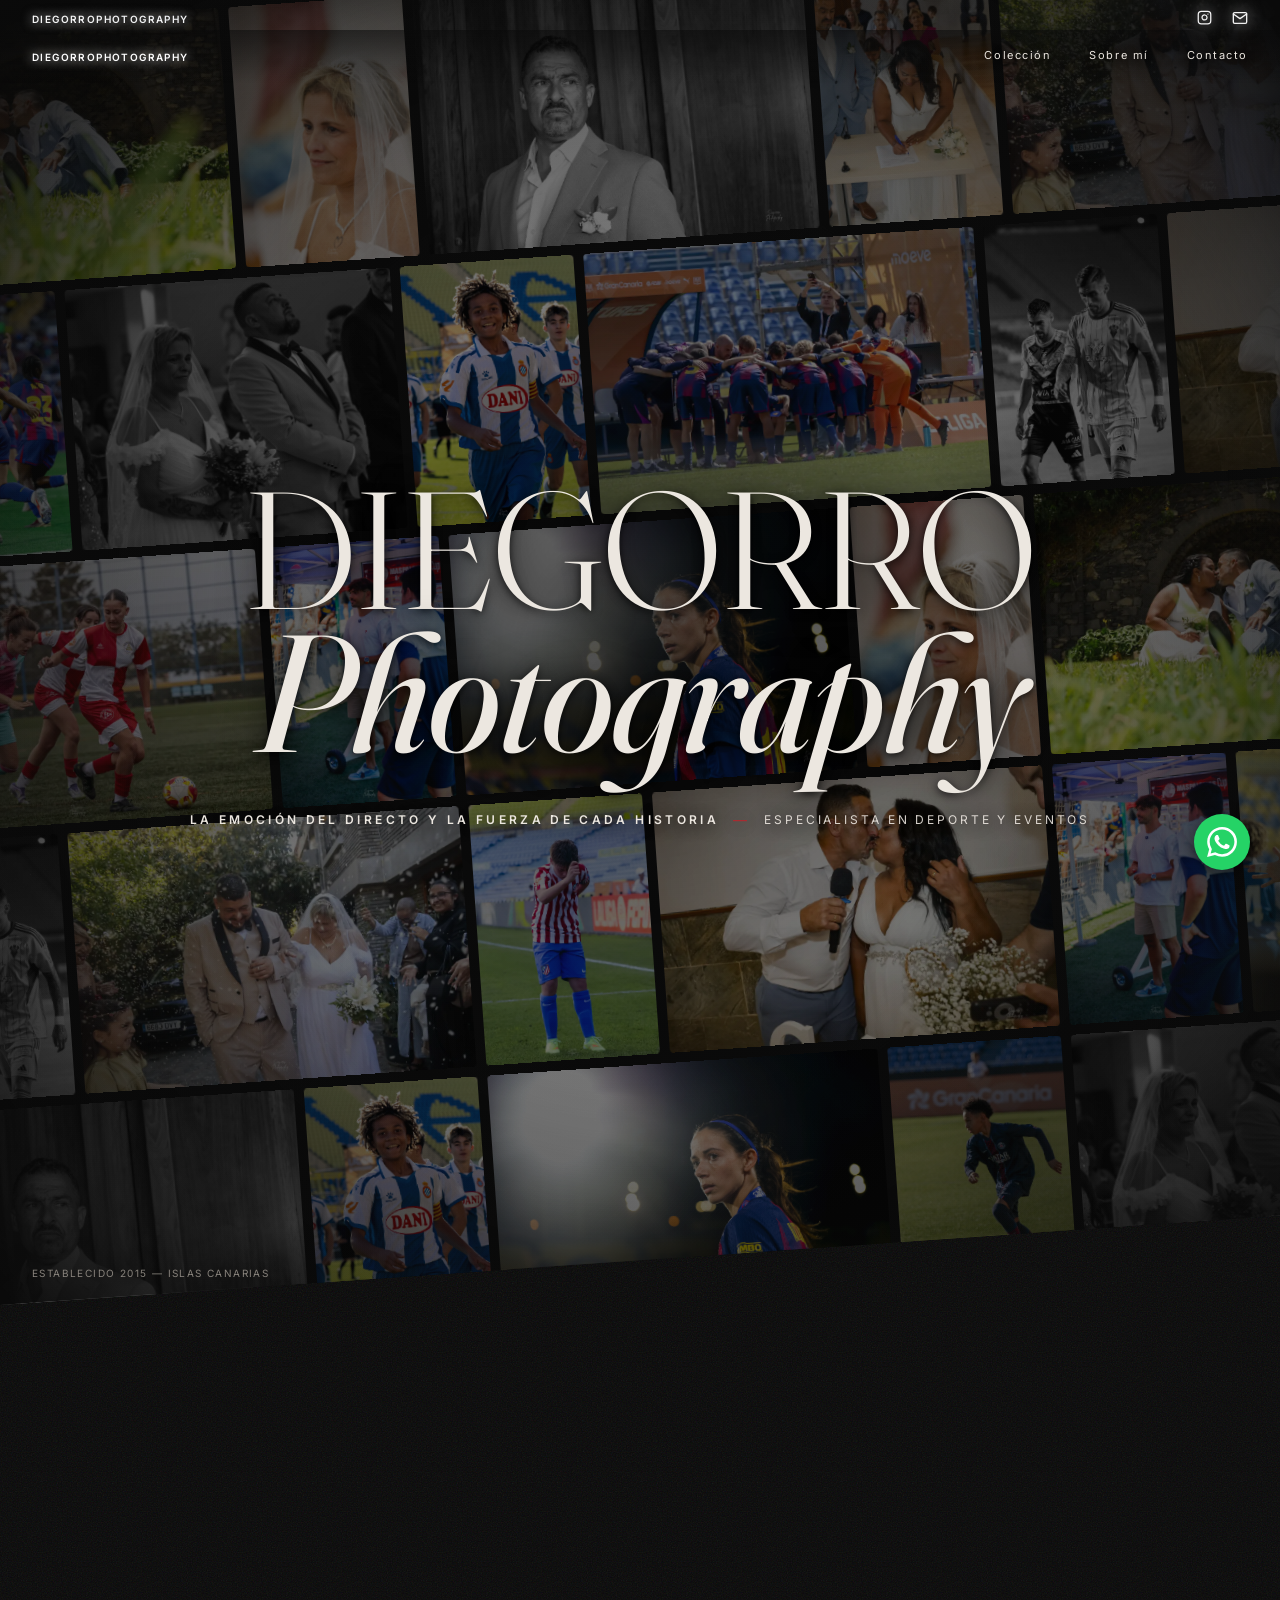
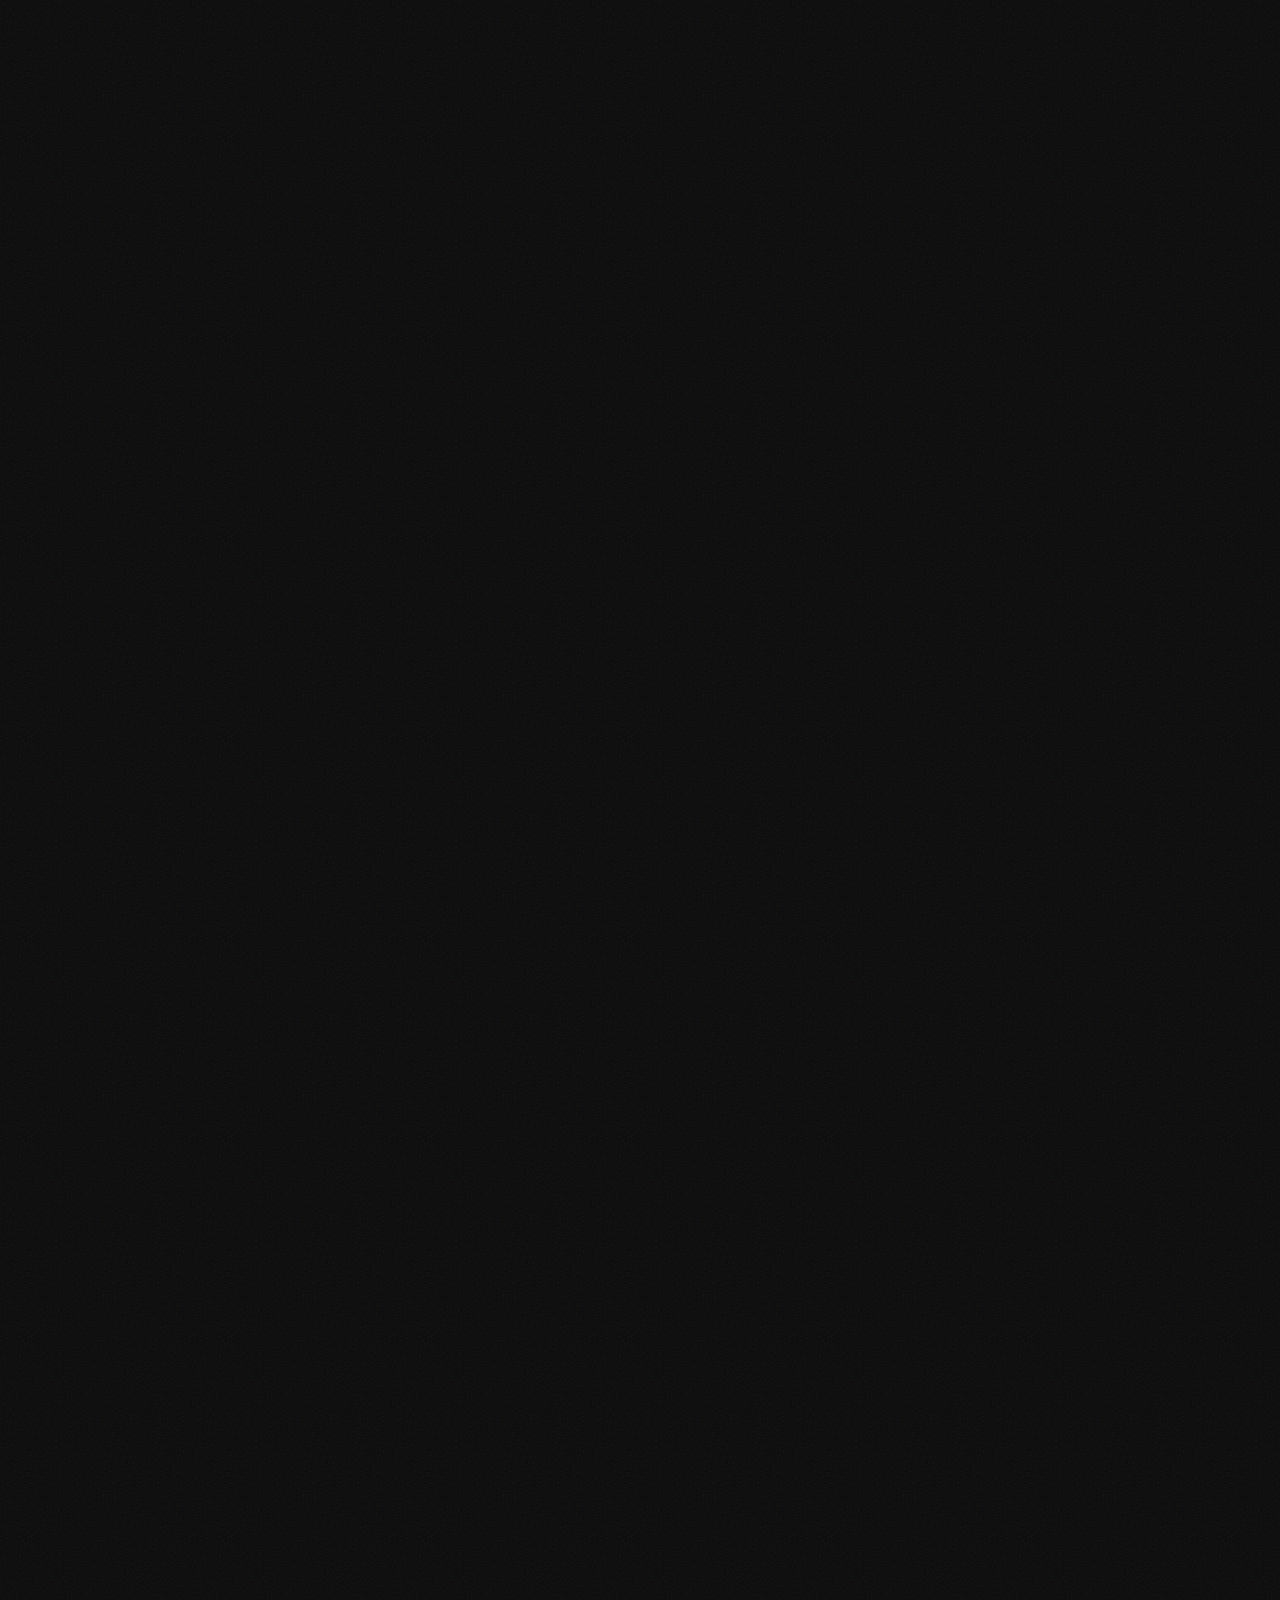
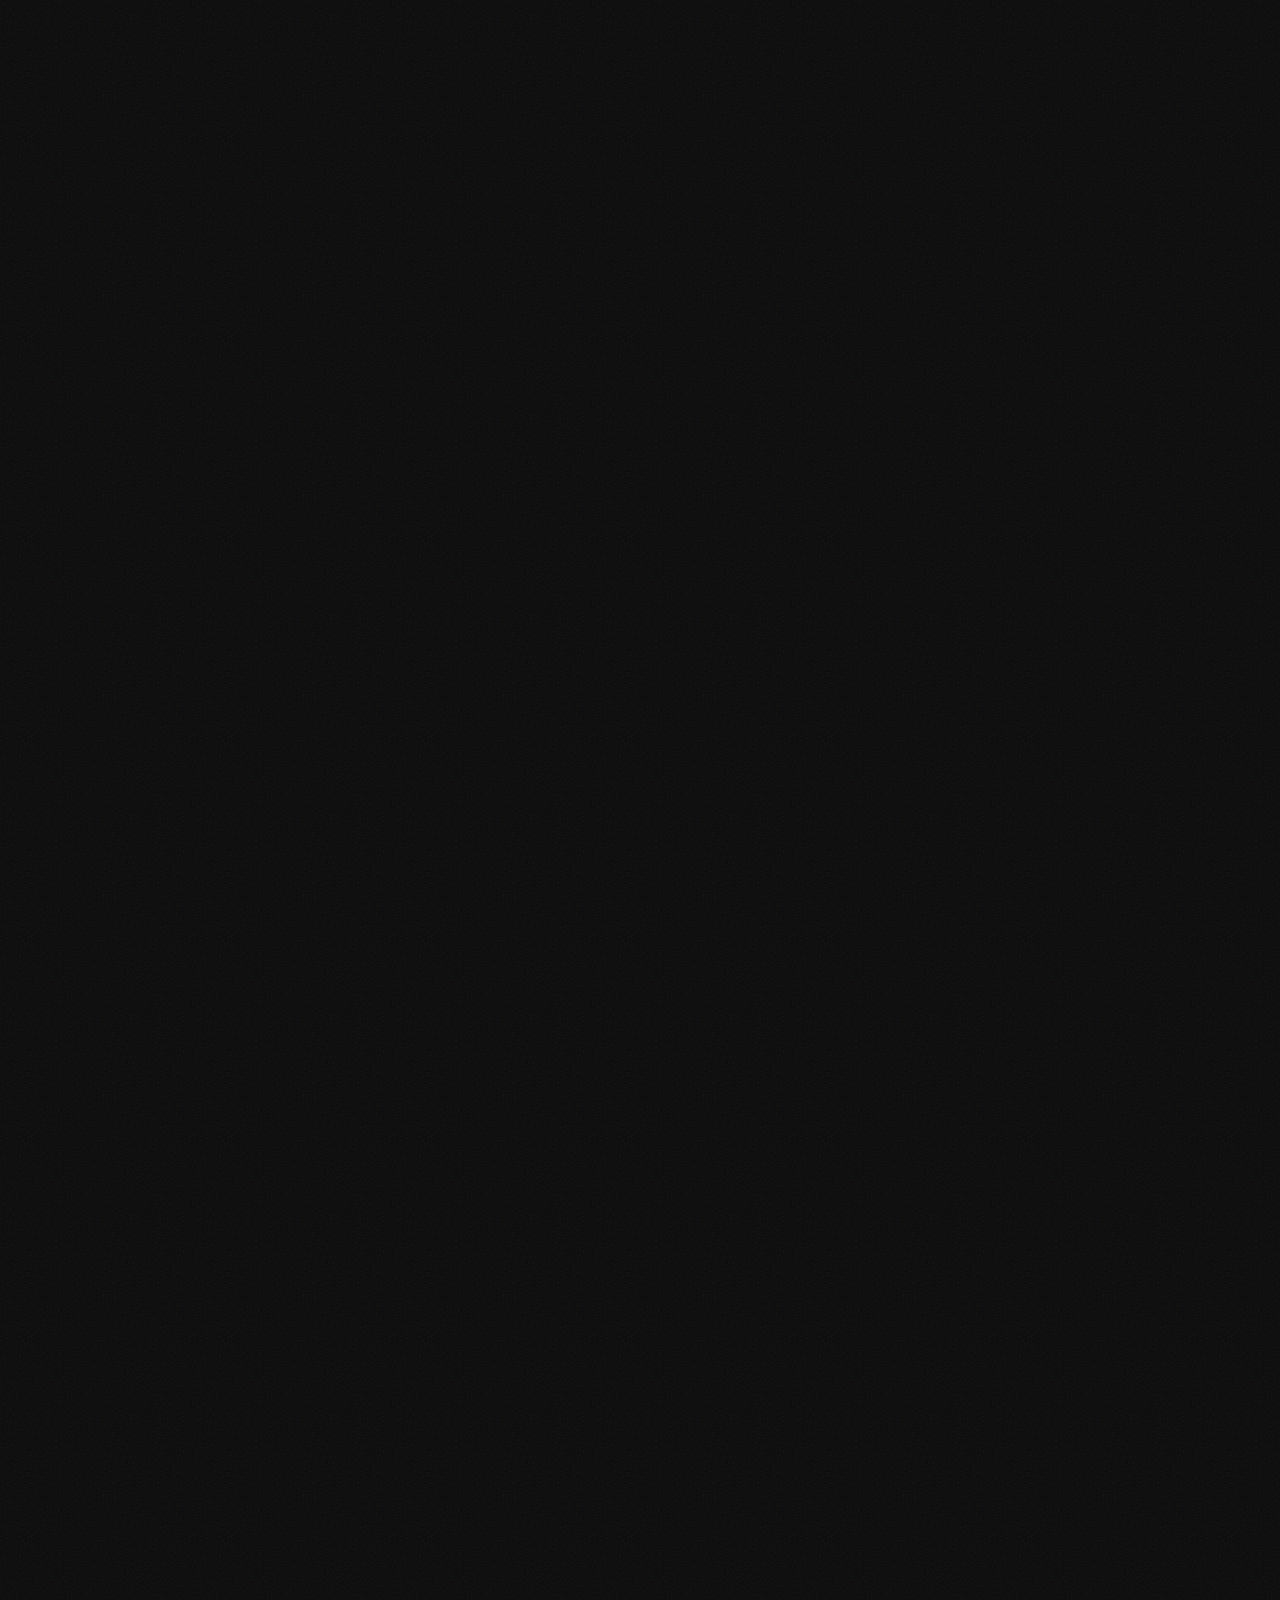
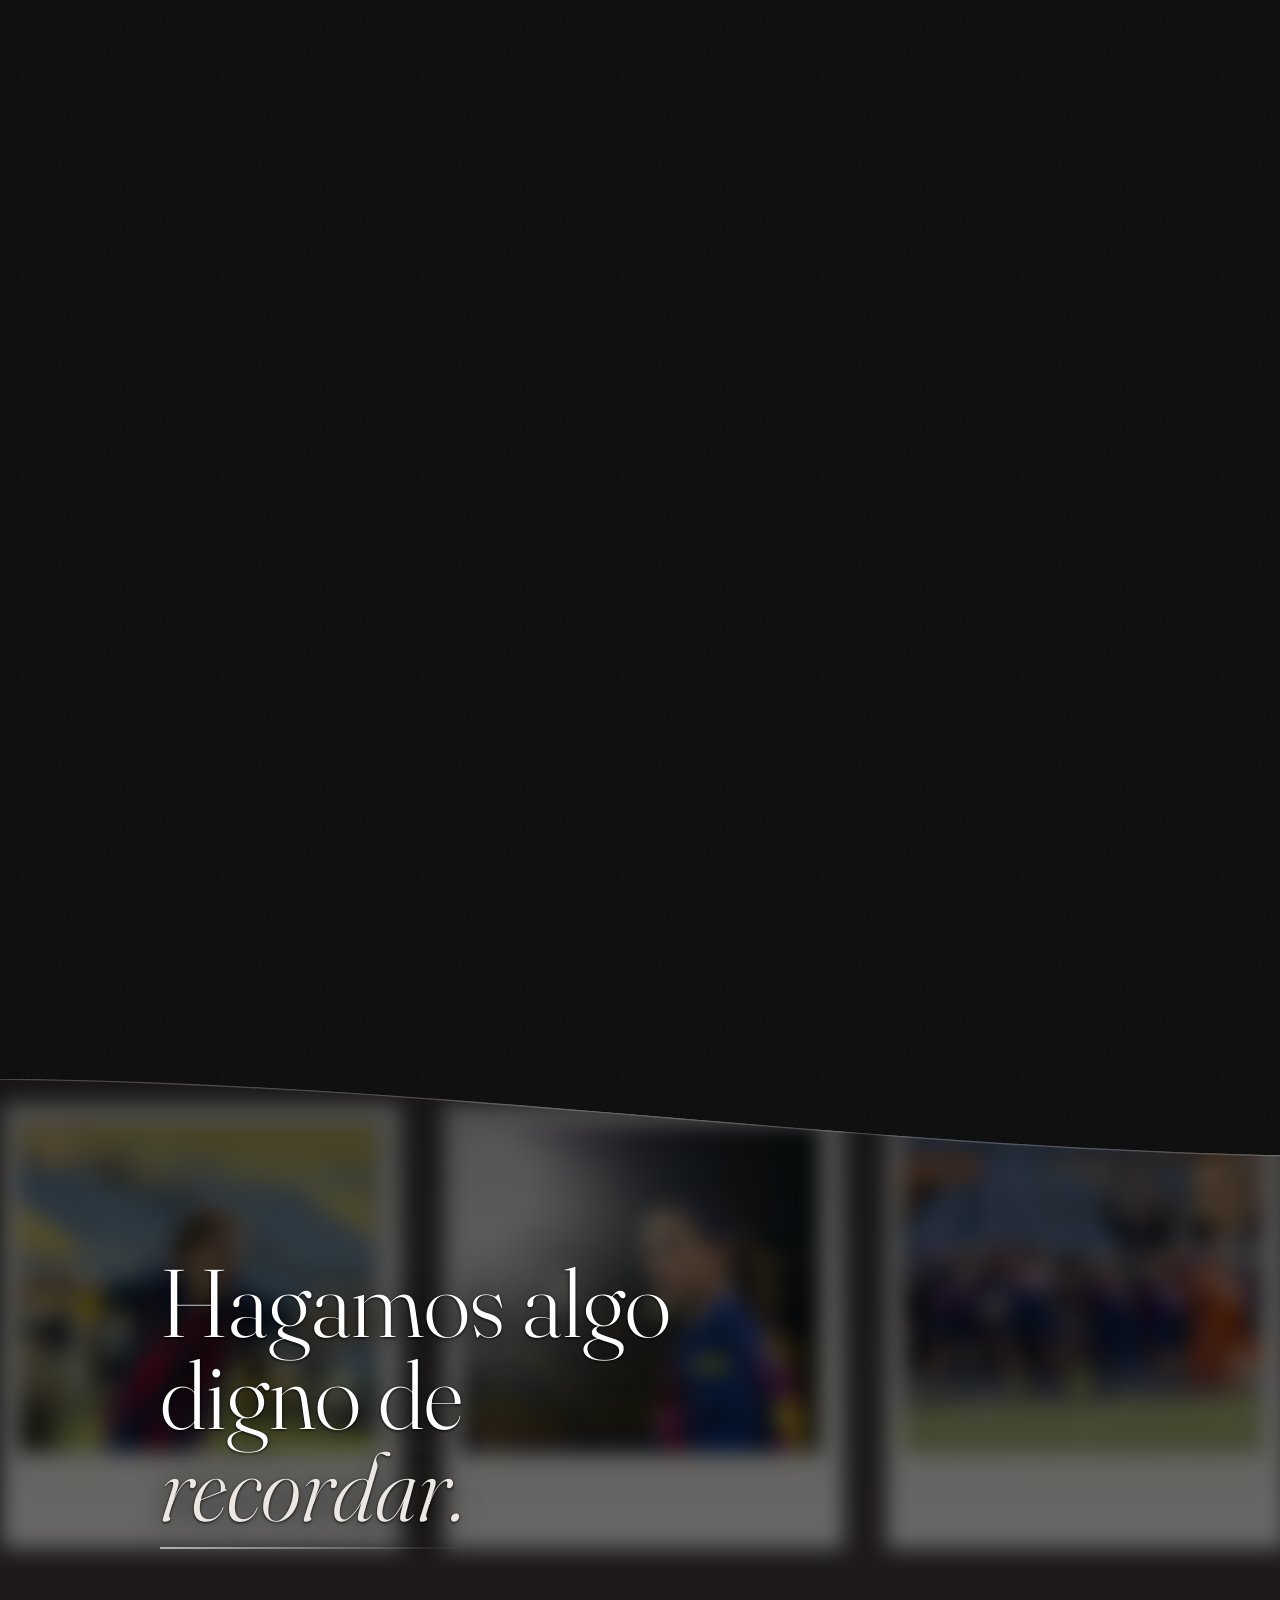
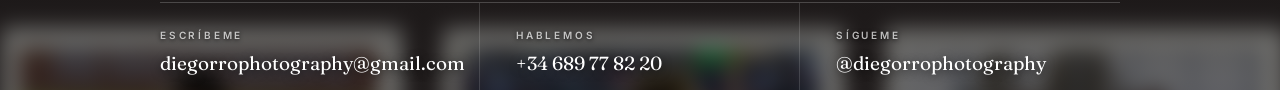
==== commit 26af3a73: "feat: redesign contact section with 3D cube reveal, full-width camera, and curved header transition" ====
--- a/index.html
+++ b/index.html
@@ -263,15 +263,58 @@
   </div>
 </section>
 
+<!-- SVG ClipPath for Organic Top Curve -->
+<svg width="0" height="0" style="position:absolute;pointer-events:none;" aria-hidden="true">
+  <defs>
+    <clipPath id="contactTopCurveClip" clipPathUnits="objectBoundingBox">
+      <path d="M 0,0 C 0.35,0.005 0.65,0.065 1,0.075 L 1,1 L 0,1 Z" />
+    </clipPath>
+  </defs>
+</svg>
+
 <!-- CONTACT -->
-<section id="contact" class="contact">
-  <div class="contact-title reveal">Hagamos algo<br>digno de<br><span class="it">recordar.</span></div>
-  <div class="contact-row reveal">
-    <a href="mailto:diegorrophotography@gmail.com" class="contact-email">diegorrophotography@gmail.com</a>
-  </div>
-  <a href="mailto:diegorrophotography@gmail.com" class="contact-cta reveal"><span>Iniciar un proyecto →</span></a>
-</section>
-
+<section id="contact" class="contact reveal">
+  <div class="contact-3d">
+    <!-- Curva superior orgánica descendente de izquierda a derecha -->
+    <div class="contact-top-curve" aria-hidden="true">
+      <svg viewBox="0 0 1 1" preserveAspectRatio="none">
+        <path d="M 0,0 C 0.35,0.005 0.65,0.065 1,0.075" vector-effect="non-scaling-stroke" stroke="rgba(255,255,255,0.22)" stroke-width="1.5" fill="none" />
+      </svg>
+    </div>
+
+    <div class="contact-inner">
+
+      <!-- Título principal -->
+      <h2 class="contact-title">
+        Hagamos algo<br>digno de<br><span class="it">recordar.</span>
+      </h2>
+
+      <!-- Línea cinematográfica animada -->
+      <div class="contact-line"></div>
+
+      <!-- Bloque de canales de contacto -->
+      <div class="contact-credits">
+        <div class="credit-block">
+          <span class="credit-label">ESCRÍBEME</span>
+          <a href="mailto:diegorrophotography@gmail.com" class="credit-value email-hover">diegorrophotography@gmail.com</a>
+        </div>
+        <div class="credit-block">
+          <span class="credit-label">HABLEMOS</span>
+          <a href="https://wa.me/34689778220" target="_blank" rel="noopener noreferrer" class="credit-value">+34 689 77 82 20</a>
+        </div>
+        <div class="credit-block">
+          <span class="credit-label">SÍGUEME</span>
+          <a href="https://www.instagram.com/diegorrophotography/" target="_blank" rel="noopener noreferrer" class="credit-value">@diegorrophotography</a>
+        </div>
+      </div>
+
+    </div>
+    
+    <div class="contact-camera-wrap">
+      <img src="assets/images/camara.png" alt="Cámara fotográfica" loading="lazy" decoding="async">
+    </div>
+  </div>
+</section>
 <!-- FOOTER -->
 <footer class="reveal footer-centered">
   <div class="footer-legal">
--- a/assets/css/style.css
+++ b/assets/css/style.css
@@ -15,15 +15,15 @@
 }
 html{scroll-behavior:smooth;overflow-x:hidden;}
 body{
-  background:var(--black);
+  background-color:var(--black);
+  background-image: url("data:image/svg+xml,%3Csvg viewBox='0 0 200 200' xmlns='http://www.w3.org/2000/svg'%3E%3Cfilter id='n'%3E%3CfeTurbulence type='fractalNoise' baseFrequency='0.8' numOctaves='3' stitchTiles='stitch'/%3E%3C/filter%3E%3Crect width='100%25' height='100%25' filter='url(%23n)'/%3E%3C/svg%3E");
+  background-blend-mode: soft-light;
+  background-size: 200px 200px;
   color:var(--white);
   font-family:var(--sans);
-  overflow-x:hidden;
 }
 .page-wrap{
   width:100%;
-  max-width:100vw;
-  overflow-x:hidden;
   position:relative;
 }
 img{display:block;max-width:100%;}
@@ -177,12 +177,12 @@
   width:auto;
   object-fit:cover;
   border-radius:4px;
-  filter:grayscale(75%) contrast(1.08) brightness(.65);
+  filter:brightness(0.7);
   flex-shrink:0;
   transition:filter .6s var(--ease);
 }
 .row img:hover{
-  filter:grayscale(0%) contrast(1) brightness(.85);
+  filter:grayscale(100%) brightness(0.9);
 }
 .row.r1{animation:scrollLeft 60s linear infinite;}
 .row.r2{animation:scrollRight 80s linear infinite;}
@@ -266,7 +266,7 @@
   .row img{
     height:100%;
     border-radius:3px;
-    filter:grayscale(60%) contrast(1.05) brightness(.7);
+    filter:brightness(0.7);
   }
   .row .h{min-width:160px;max-width:280px;}
   .row .v{min-width:100px;max-width:170px;}
@@ -282,7 +282,7 @@
 }
 
 /* ============ GENERAL SECTION LAYOUT ============ */
-section{position:relative;background:var(--black);}
+section{position:relative;background:transparent;}
 .section-pad{padding:150px 32px;}
 @media (max-width:700px){.section-pad{padding:96px 20px;}}
 .eyebrow{
@@ -340,37 +340,186 @@
 
 
 /* ============ CONTACT ============ */
-.contact{min-height:100vh;display:flex;flex-direction:column;justify-content:center;padding:150px 32px;}
-.contact-title{font-family:var(--serif);font-weight:300;font-size:clamp(40px,9vw,130px);line-height:.98;}
-.contact-title .it{font-style:italic;color:var(--red);}
-.contact-row{display:flex;justify-content:space-between;align-items:flex-end;margin-top:70px;flex-wrap:wrap;gap:40px;}
-.contact-email{font-family:var(--serif);font-size:clamp(18px,2.6vw,28px);border-bottom:1px solid var(--grey-dim);padding-bottom:6px;}
-.contact-links{display:flex;gap:30px;font-size:11px;letter-spacing:.14em;}
-.contact-cta{
-  margin-top:60px;
-  display:inline-flex;align-items:center;gap:14px;
-  font-size:12px;letter-spacing:.14em;
-  padding:20px 34px;
-  border:1px solid var(--grey-dim);
-  width:fit-content;
-  position:relative;overflow:hidden;
-  cursor:pointer;
-}
-.contact-cta span{position:relative;z-index:2;transition:color .5s var(--ease);}
-.contact-cta::before{
-  content:"";position:absolute;left:0;top:0;height:100%;width:0;
-  background:var(--red);transition:width .5s var(--ease);
-}
-.contact-cta:hover::before{width:100%;}
-.contact-cta:hover span{color:var(--black);}
-
+.contact.reveal{
+  opacity: 1;
+  transform: none;
+  transition: none;
+}
+.contact{
+  position:relative;
+  perspective:3000px; /* Enable 3D space */
+  background:transparent;
+  z-index: 10;
+  display:flex;
+  justify-content:center;
+}
+
+/* The rotating 3D face spanning 100% full width from edge to edge */
+.contact-3d{
+  width:100%;
+  min-height:clamp(700px, 80vw, 1050px);
+  display:flex;align-items:center;justify-content:center;
+  padding:110px 32px 26vw 32px;
+  position:relative;
+  overflow:hidden;
+  /* Cut the top edge in a smooth organic bezier curve from left (high) to right (down) */
+  clip-path: url(#contactTopCurveClip);
+  /* Hinge at the top edge so it swings down like a rolling cube */
+  transform-origin: center top;
+  transform: rotateX(-90deg);
+  opacity: 0;
+  transition: transform 2s cubic-bezier(0.16, 1, 0.3, 1), opacity 1s ease-out;
+}
+
+/* Curva superior descendente (izquierda alta -> derecha baja) */
+.contact-top-curve{
+  position:absolute;
+  inset:0;
+  width:100%;
+  height:100%;
+  z-index:4;
+  pointer-events:none;
+}
+.contact-top-curve svg{
+  width:100%;
+  height:100%;
+  display:block;
+}
+
+/* Blurred background image layer showing 100% full image vertically & horizontally */
+.contact-3d::before{
+  content:"";
+  position:absolute;
+  inset:-16px;
+  background:url('../images/fondo.png') center / 100% 100% no-repeat;
+  filter:blur(10px);
+  transform:scale(1.05);
+  z-index:0;
+}
+
+/* Dark tint overlay for optimal contrast and readability */
+.contact-3d::after{
+  content:"";
+  position:absolute;
+  inset:0;
+  background:linear-gradient(180deg, rgba(8,8,8,0.7) 0%, rgba(6,6,6,0.55) 60%, rgba(10,10,10,0.7) 100%);
+  z-index:1;
+}
+
+.contact.is-visible .contact-3d{
+  transform: rotateX(0deg);
+  opacity: 1;
+}
+
+/* Inner content */
+.contact-inner{
+  max-width:960px;width:100%;
+  display:flex;flex-direction:column;
+  align-items:flex-start;
+  position:relative;z-index:2;
+}
+
+/* Delay content fade-in slightly */
+.contact .contact-inner{
+  opacity:0;
+  transform:translateY(40px);
+  transition:opacity 1.2s ease 0.5s, transform 1.2s cubic-bezier(0.16,1,0.3,1) 0.5s;
+}
+.contact.is-visible .contact-inner{
+  opacity:1;
+  transform:translateY(0);
+}
+
+/* Título con gran presencia y contraste */
+.contact-title{
+  font-family:var(--serif);font-weight:300;
+  font-size:clamp(40px,7.5vw,110px);line-height:.96;
+  margin:0;
+  color:#ffffff;
+  text-shadow:0 4px 30px rgba(0,0,0,0.85), 0 1px 3px rgba(0,0,0,0.9);
+}
+.contact-title .it{
+  font-style:italic;
+  color:var(--white);
+  position:relative;
+}
+.contact-title .it::after{
+  content:"";position:absolute;bottom:-4px;left:0;
+  width:100%;height:2px;
+  background:linear-gradient(90deg, #ffffff 0%, transparent 100%);
+  opacity:.6;
+}
+
+/* Línea cinematográfica brillante y nítida */
+.contact-line{
+  width:0;height:1.5px;
+  background:linear-gradient(90deg, #ffffff 0%, rgba(255,255,255,.7) 40%, transparent 100%);
+  box-shadow:0 0 12px rgba(255,255,255,0.3);
+  margin:38px 0 30px 0;
+  transition:width 1.8s cubic-bezier(.16,.84,.44,1);
+}
+.contact.is-visible .contact-line{
+  width:100%;
+}
+
+/* Canales de contacto nítidos con líneas bien definidas */
+.contact-credits{
+  display:grid;
+  grid-template-columns:repeat(3, 1fr);
+  gap:0;
+  width:100%;
+  border-top:1px solid rgba(255,255,255,.2);
+  border-bottom:1px solid rgba(255,255,255,.2);
+}
+.credit-block{
+  padding:26px 0;
+  display:flex;flex-direction:column;gap:10px;
+  border-right:1px solid rgba(255,255,255,.14);
+}
+.credit-block:last-child{border-right:none;}
+.credit-block:nth-child(2){padding-left:36px;}
+.credit-block:nth-child(3){padding-left:36px;}
+.credit-label{
+  font-family:var(--sans);
+  font-size:10px;letter-spacing:.28em;
+  color:rgba(255,255,255,0.7);
+  font-weight:600;
+  text-shadow:0 1px 4px rgba(0,0,0,0.8);
+}
+.credit-value{
+  font-family:var(--serif);
+  font-size:clamp(15px,1.8vw,19px);
+  color:#ffffff;
+  text-decoration:none;
+  text-shadow:0 2px 10px rgba(0,0,0,0.7);
+  transition:all .4s var(--ease);
+  position:relative;
+}
+.credit-value:hover{
+  color:#ffffff;
+  text-shadow:0 0 20px rgba(255,255,255,.9), 0 2px 10px rgba(0,0,0,0.8);
+}
+
+/* Cámara acoplada en base de lado a lado */
+.contact-camera-wrap{
+  position:absolute;
+  bottom:0;
+  left:0;
+  width:100%;
+  pointer-events:none;
+  z-index:1;
+}
+.contact-camera-wrap img{
+  width:100%;
+  height:auto;
+  display:block;
+}
 /* ============ FOOTER ============ */
 .footer-centered{
   padding:60px 32px 40px;
   display:flex;flex-direction:column;
   align-items:center;text-align:center;gap:30px;
-  border-top:1px solid rgba(255,255,255,.06);
-  margin-top:100px;
+  margin-top:0;
 }
 .footer-legal{
   max-width:640px;
@@ -434,20 +583,38 @@
   display:flex;flex-direction:column;
   align-items:center;justify-content:center;
   text-align:center;
-  padding:120px 24px;
+  padding:140px 24px;
 }
 .manifesto-title{
   font-family:var(--serif);font-weight:300;
-  font-size:clamp(34px,6.6vw,84px);line-height:1.18;
-  max-width:1100px;
-}
-.manifesto-title .word{opacity:.14;transition:opacity 1.5s cubic-bezier(.16,.84,.44,1);}
-.manifesto-title .word.lit{opacity:1;}
+  font-size:clamp(48px,9.8vw,138px);line-height:1.02;
+  letter-spacing:-.02em;
+  max-width:1300px;
+}
+.manifesto-title .word{
+  display:inline-block;
+  opacity:.1;
+  filter:blur(5px);
+  transform:translateY(10px);
+  transition:opacity 2.8s cubic-bezier(.16,.84,.44,1), filter 2.8s cubic-bezier(.16,.84,.44,1), transform 2.8s cubic-bezier(.16,.84,.44,1);
+}
+.manifesto-title .word.lit{
+  opacity:1;
+  filter:blur(0px);
+  transform:translateY(0);
+}
 .manifesto-title .em{font-style:italic;color:var(--red);}
 .manifesto-body{
-  margin-top:46px;max-width:440px;
-  font-size:14px;line-height:1.85;color:var(--grey);
+  margin-top:64px;max-width:520px;
+  font-size:16px;line-height:1.9;color:var(--grey);
   font-family:var(--serif);font-style:italic;
+  opacity:0;
+  transform:translateY(16px);
+  transition:opacity 2.5s cubic-bezier(.16,.84,.44,1), transform 2.5s cubic-bezier(.16,.84,.44,1);
+}
+.manifesto-body.lit{
+  opacity:.75;
+  transform:translateY(0);
 }
 /* ============ ABOUT ============ */
 .about{min-height:100vh;position:relative;padding:150px 32px;}
@@ -516,18 +683,28 @@
 /* ============ MOBILE POLISH ============ */
 @media (max-width:700px){
   /* Contact */
-  .contact{padding:100px 20px;min-height:auto;}
-  .contact-title{font-size:clamp(34px,12vw,60px);}
-  .contact-row{margin-top:40px;gap:24px;}
-  .contact-email{font-size:clamp(14px,4vw,20px);}
-  .contact-cta{padding:16px 26px;font-size:11px;margin-top:40px;}
+  .contact{padding:0;}
+  .contact-3d{padding:60px 20px 40vw 20px;min-height:auto;flex-direction:column;flex-wrap:wrap;gap:20px;}
+  .contact-title{font-size:clamp(32px,10vw,56px);}
+  .contact-inner{z-index:2;}
+  .contact-line{margin:28px 0;}
+  .contact-credits{grid-template-columns:1fr;border:none;}
+  .credit-block{
+    padding:16px 0;
+    border-right:none;
+    border-bottom:1px solid rgba(255,255,255,0.18);
+  }
+  .credit-block:last-child{border-bottom:none;}
+  .credit-block:nth-child(2){padding-left:0;}
+  .credit-block:nth-child(3){padding-left:0;}
+  .contact-camera-wrap{width:100%;}
   /* Footer */
-  .footer-centered{padding:40px 20px;gap:20px;margin-top:60px;}
+  .footer-centered{padding:30px 20px;gap:18px;margin-top:0;}
   .footer-legal{font-size:10px;}
   /* Manifesto */
-  .manifesto{min-height:70vh;padding:80px 20px;}
-  .manifesto-title{font-size:clamp(28px,8vw,50px);}
-  .manifesto-body{font-size:13px;margin-top:30px;max-width:90%;}
+  .manifesto{min-height:75vh;padding:100px 20px;}
+  .manifesto-title{font-size:clamp(38px,11vw,76px);line-height:1.06;}
+  .manifesto-body{font-size:14px;margin-top:36px;max-width:92%;}
   /* WhatsApp */
   .float-wa{bottom:20px;right:20px;width:50px;height:50px;}
   .float-wa svg{width:26px;height:26px;}
@@ -563,6 +740,6 @@
 @media (max-width:600px) { .legal-header { flex-direction: column; gap: 20px; padding: 20px; } }
 
 
+
 /* ============ PERFORMANCE OPTIMIZATIONS ============ */
-#archive, #about, .manifesto, .contact { content-visibility: auto; contain-intrinsic-size: auto 800px; }
-
+#archive, #about, .manifesto { content-visibility: auto; contain-intrinsic-size: auto 800px; }
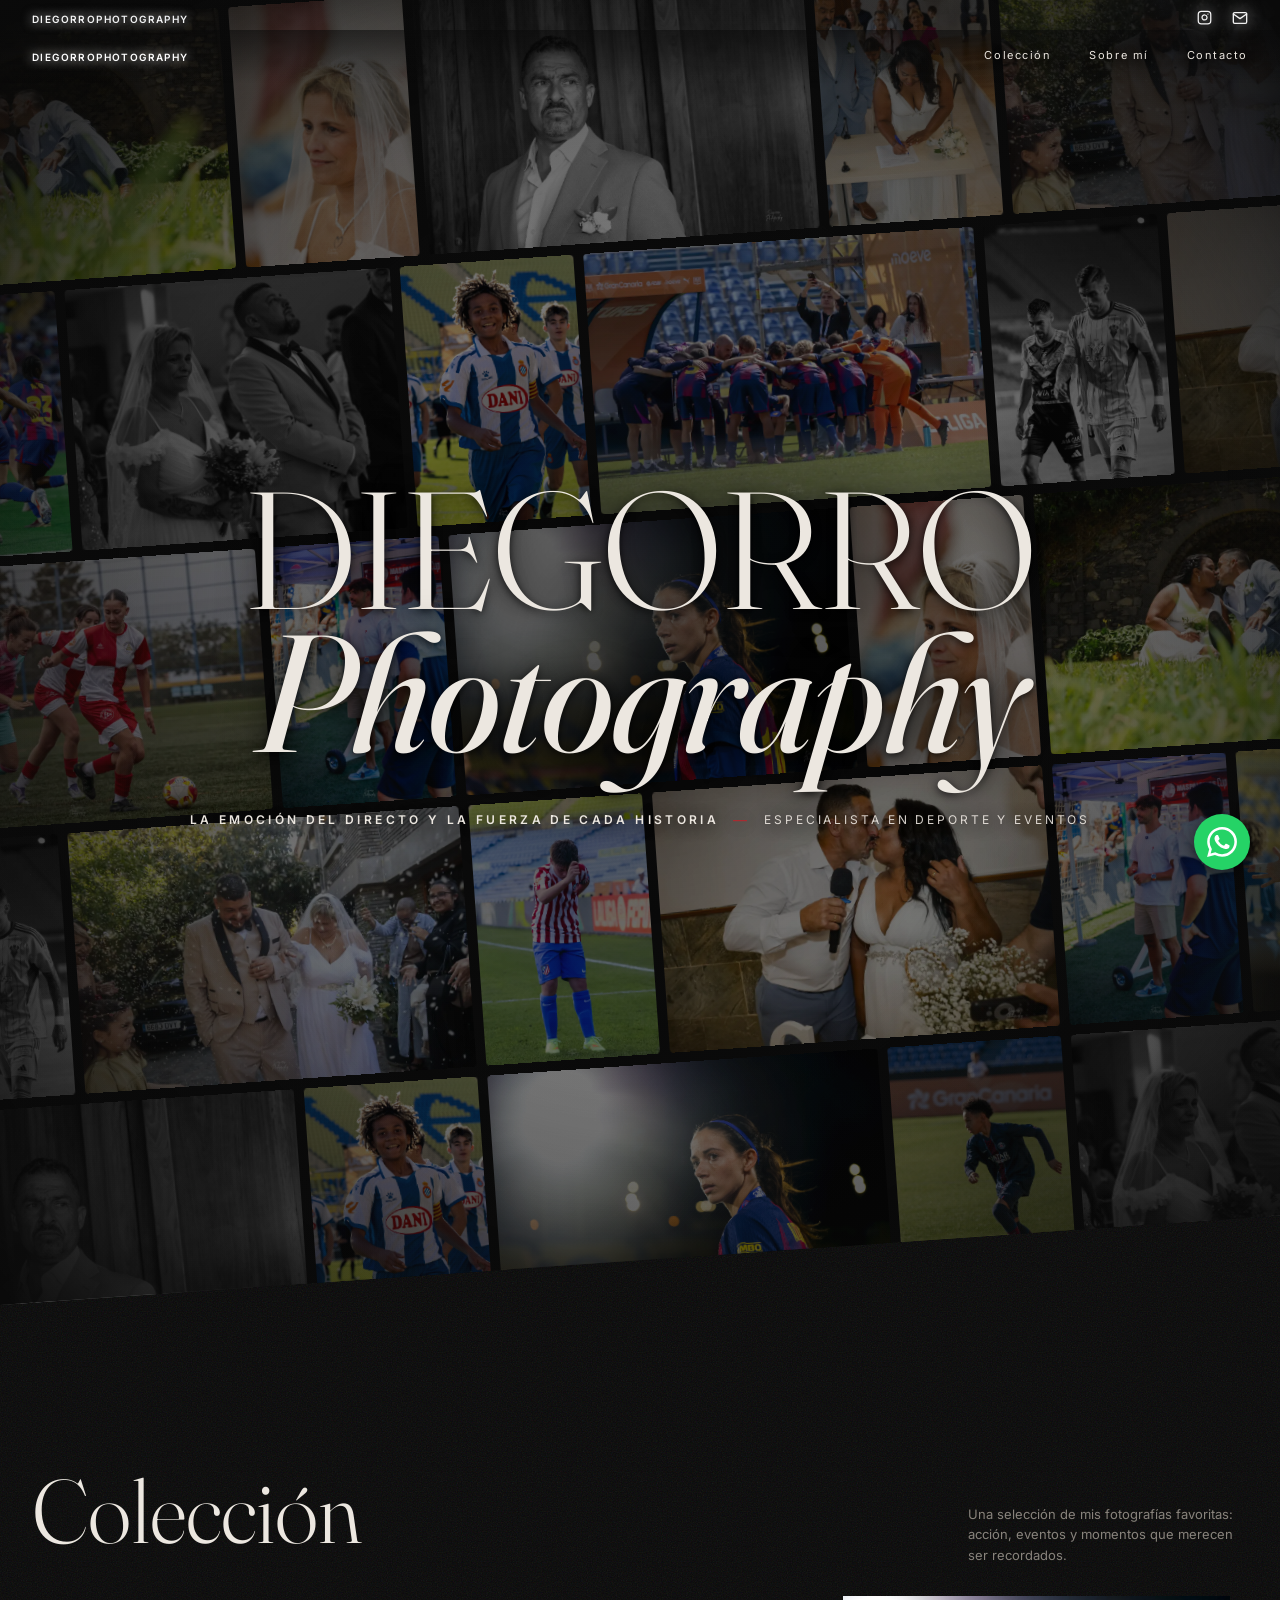
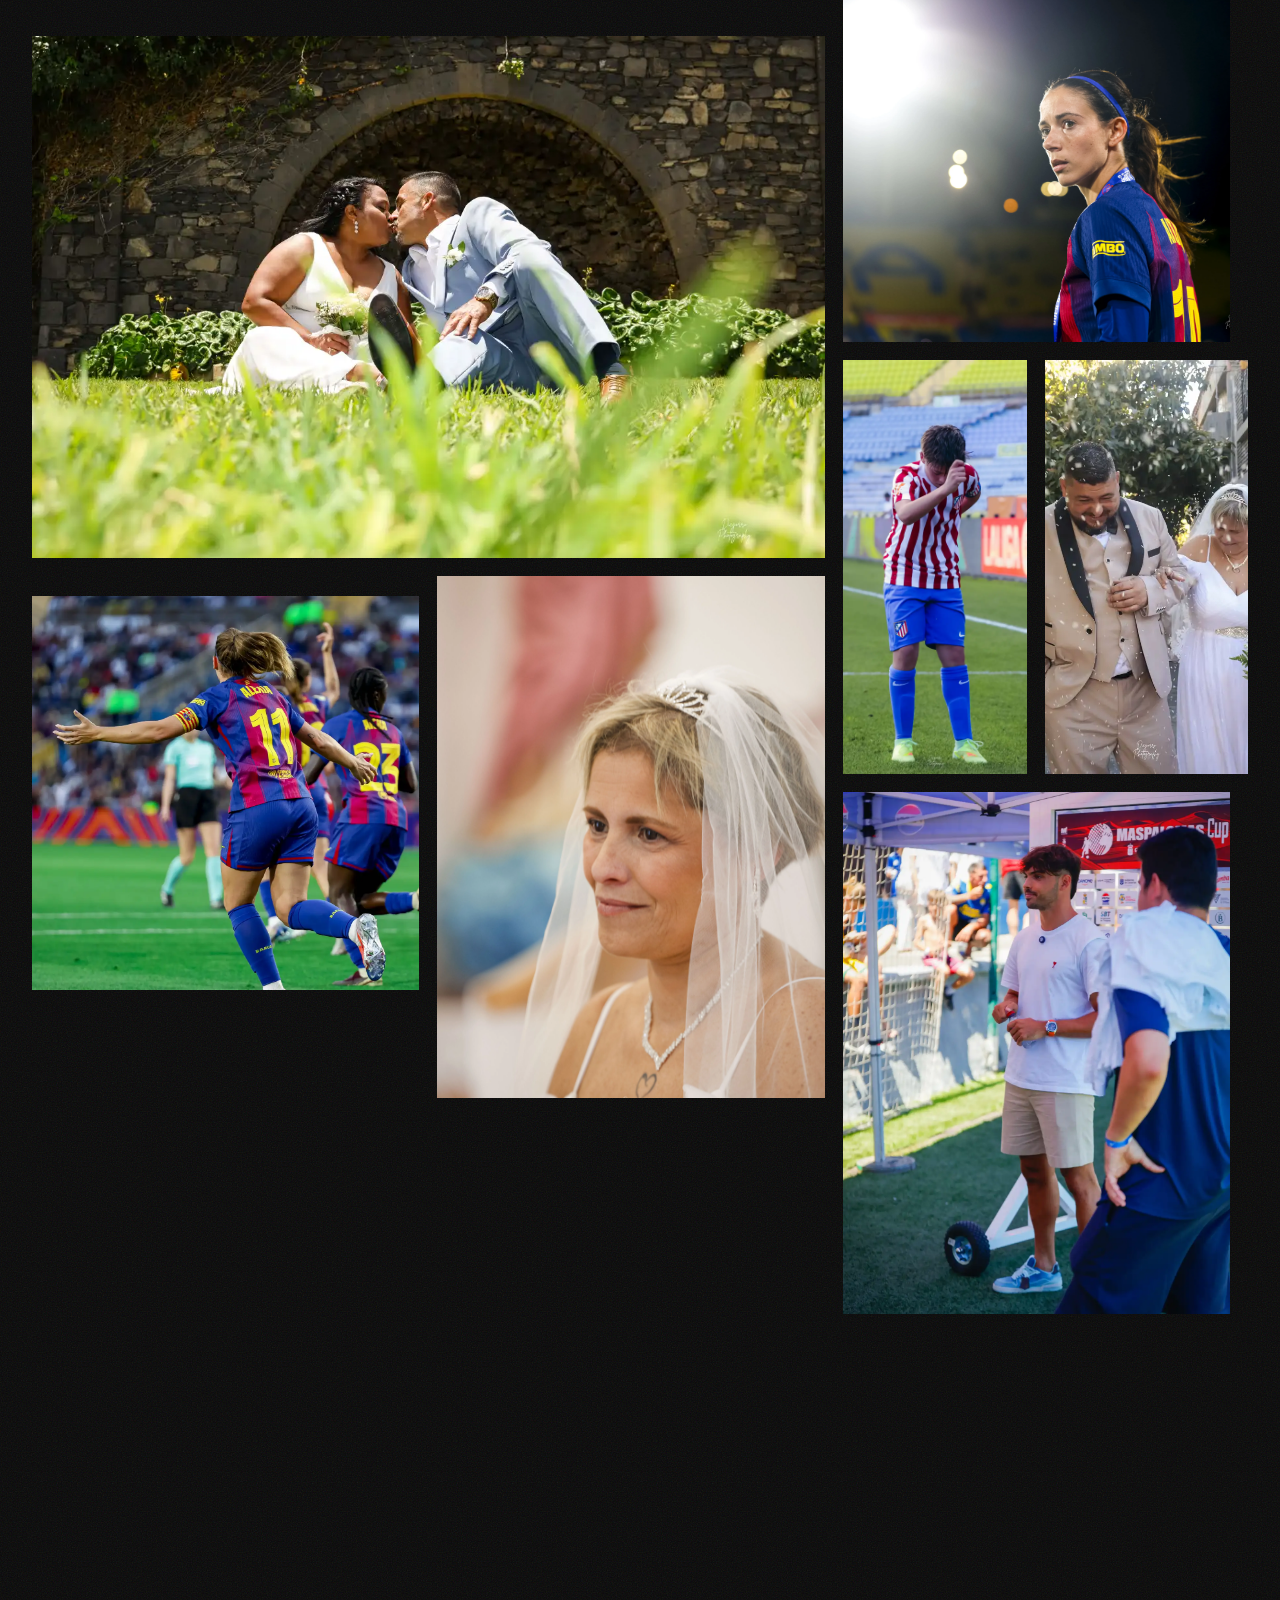
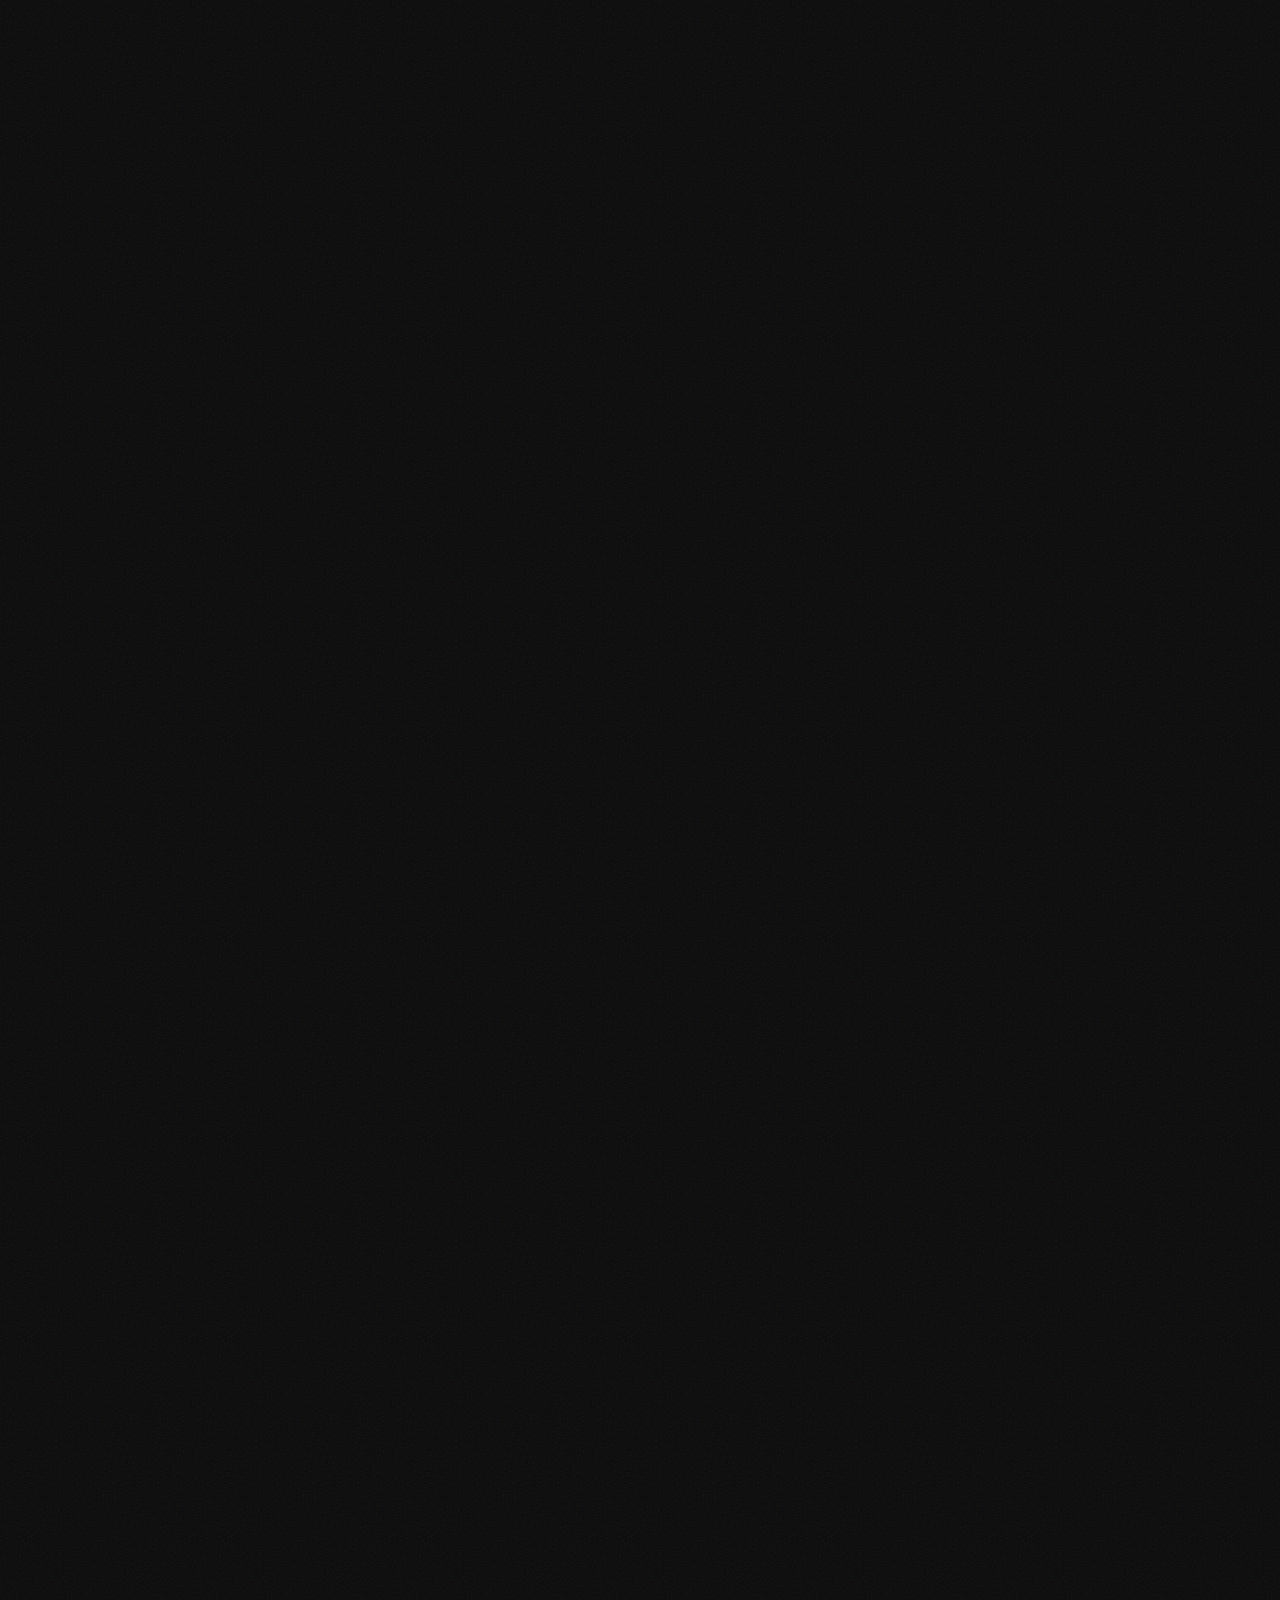
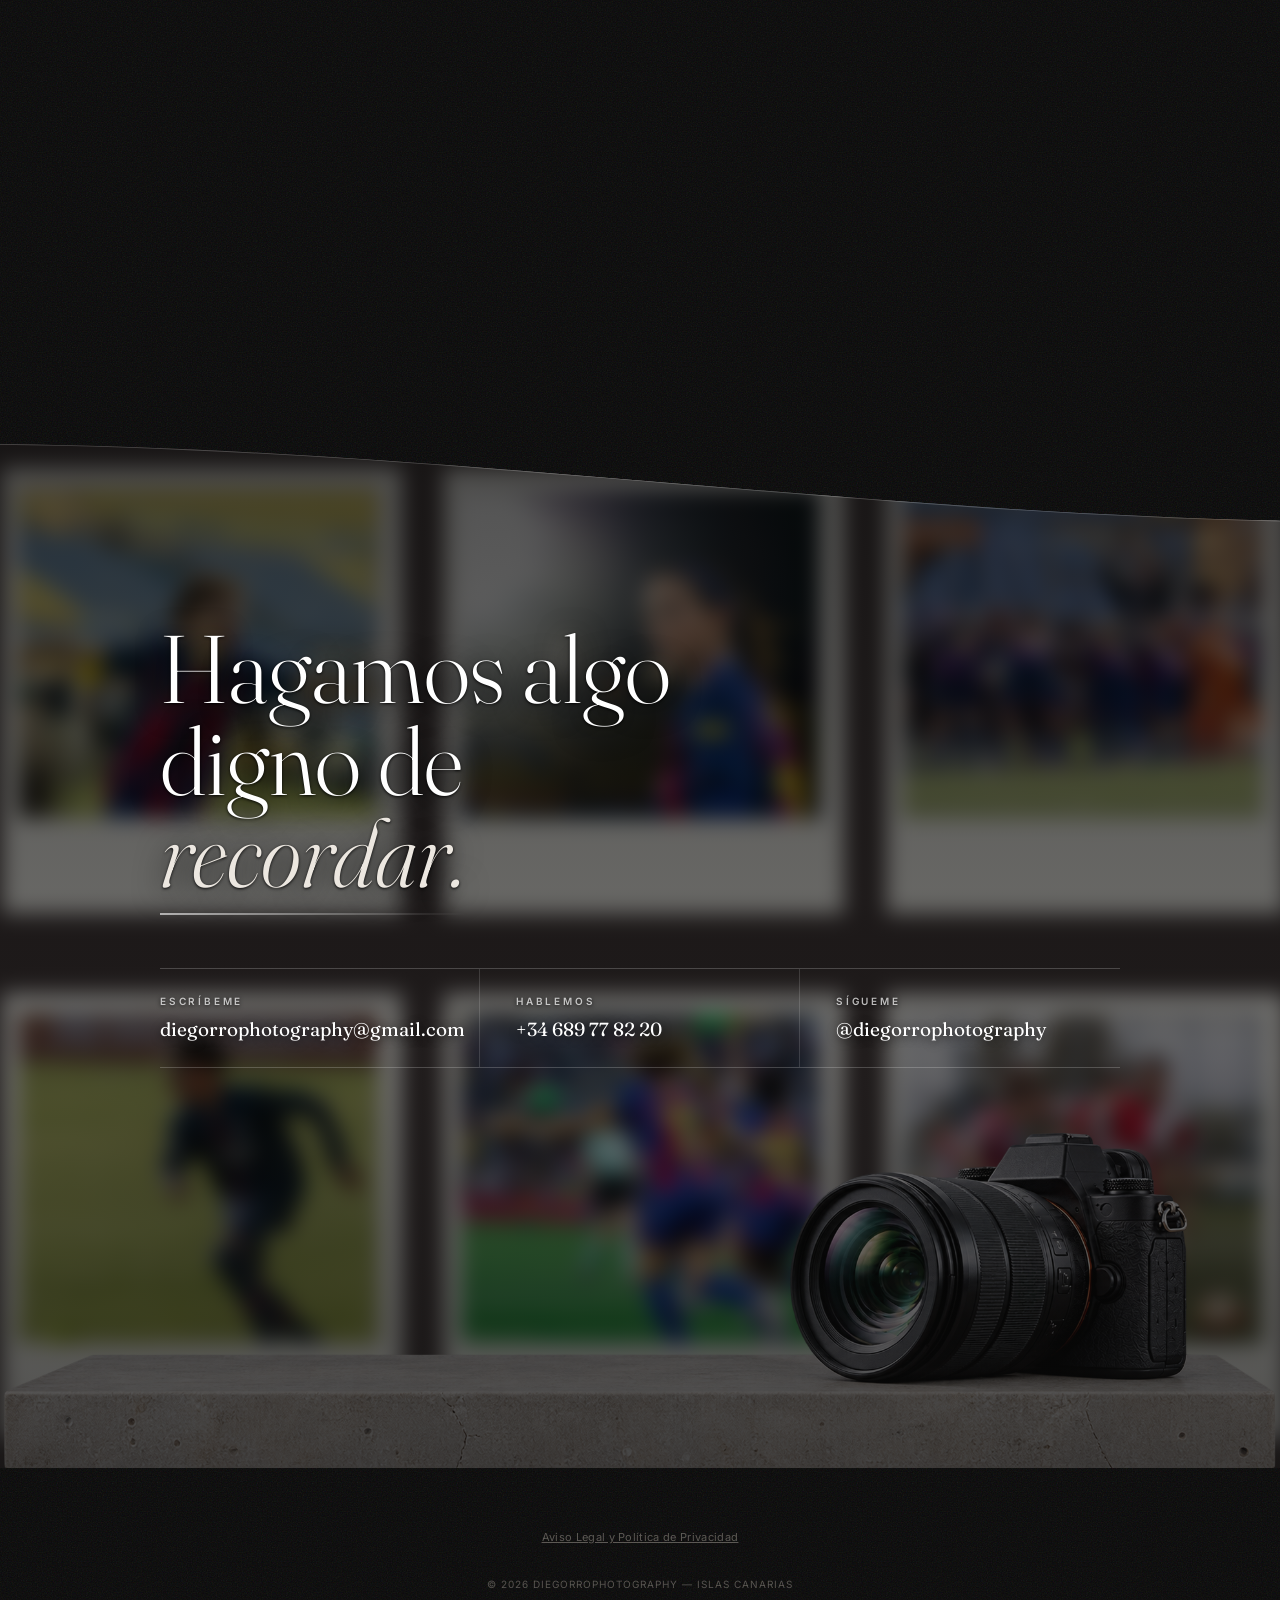
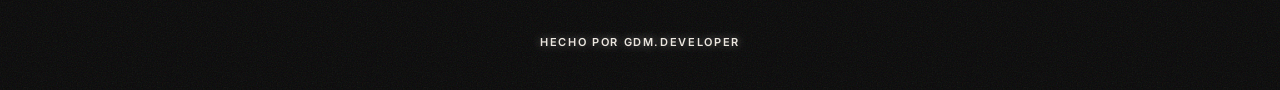
==== commit 2004e8df: "fix: remove established 2015 tag, polish manifesto wording and optimize mobile display" ====
--- a/index.html
+++ b/index.html
@@ -188,10 +188,6 @@
       <span class="tag-desc">ESPECIALISTA EN DEPORTE Y EVENTOS</span>
     </div>
   </div>
-
-  <div class="hero-bottom">
-    <span>ESTABLECIDO 2015 — ISLAS CANARIAS</span>
-  </div>
 </section>
 
 <!-- ARCHIVE -->
@@ -233,7 +229,7 @@
     <span class="word">No</span> <span class="word">persigo</span> <span class="word">momentos.</span><br>
     <span class="word em">Los</span> <span class="word em">espero.</span>
   </div>
-  <p class="manifesto-body">La fotografía no trata de congelar el tiempo. Trata de decidir qué fracción del mismo merece permanecer.</p>
+  <p class="manifesto-body">No se trata de congelar el tiempo, sino de saber mirar para que lo que de verdad importa permanezca.</p>
 </section>
 
 <!-- ABOUT -->
--- a/assets/css/style.css
+++ b/assets/css/style.css
@@ -702,9 +702,9 @@
   .footer-centered{padding:30px 20px;gap:18px;margin-top:0;}
   .footer-legal{font-size:10px;}
   /* Manifesto */
-  .manifesto{min-height:75vh;padding:100px 20px;}
-  .manifesto-title{font-size:clamp(38px,11vw,76px);line-height:1.06;}
-  .manifesto-body{font-size:14px;margin-top:36px;max-width:92%;}
+  .manifesto{min-height:auto;padding:80px 20px;}
+  .manifesto-title{font-size:clamp(30px,9vw,54px);line-height:1.1;word-break:normal;overflow-wrap:break-word;}
+  .manifesto-body{font-size:15px;margin-top:28px;max-width:94%;line-height:1.75;}
   /* WhatsApp */
   .float-wa{bottom:20px;right:20px;width:50px;height:50px;}
   .float-wa svg{width:26px;height:26px;}
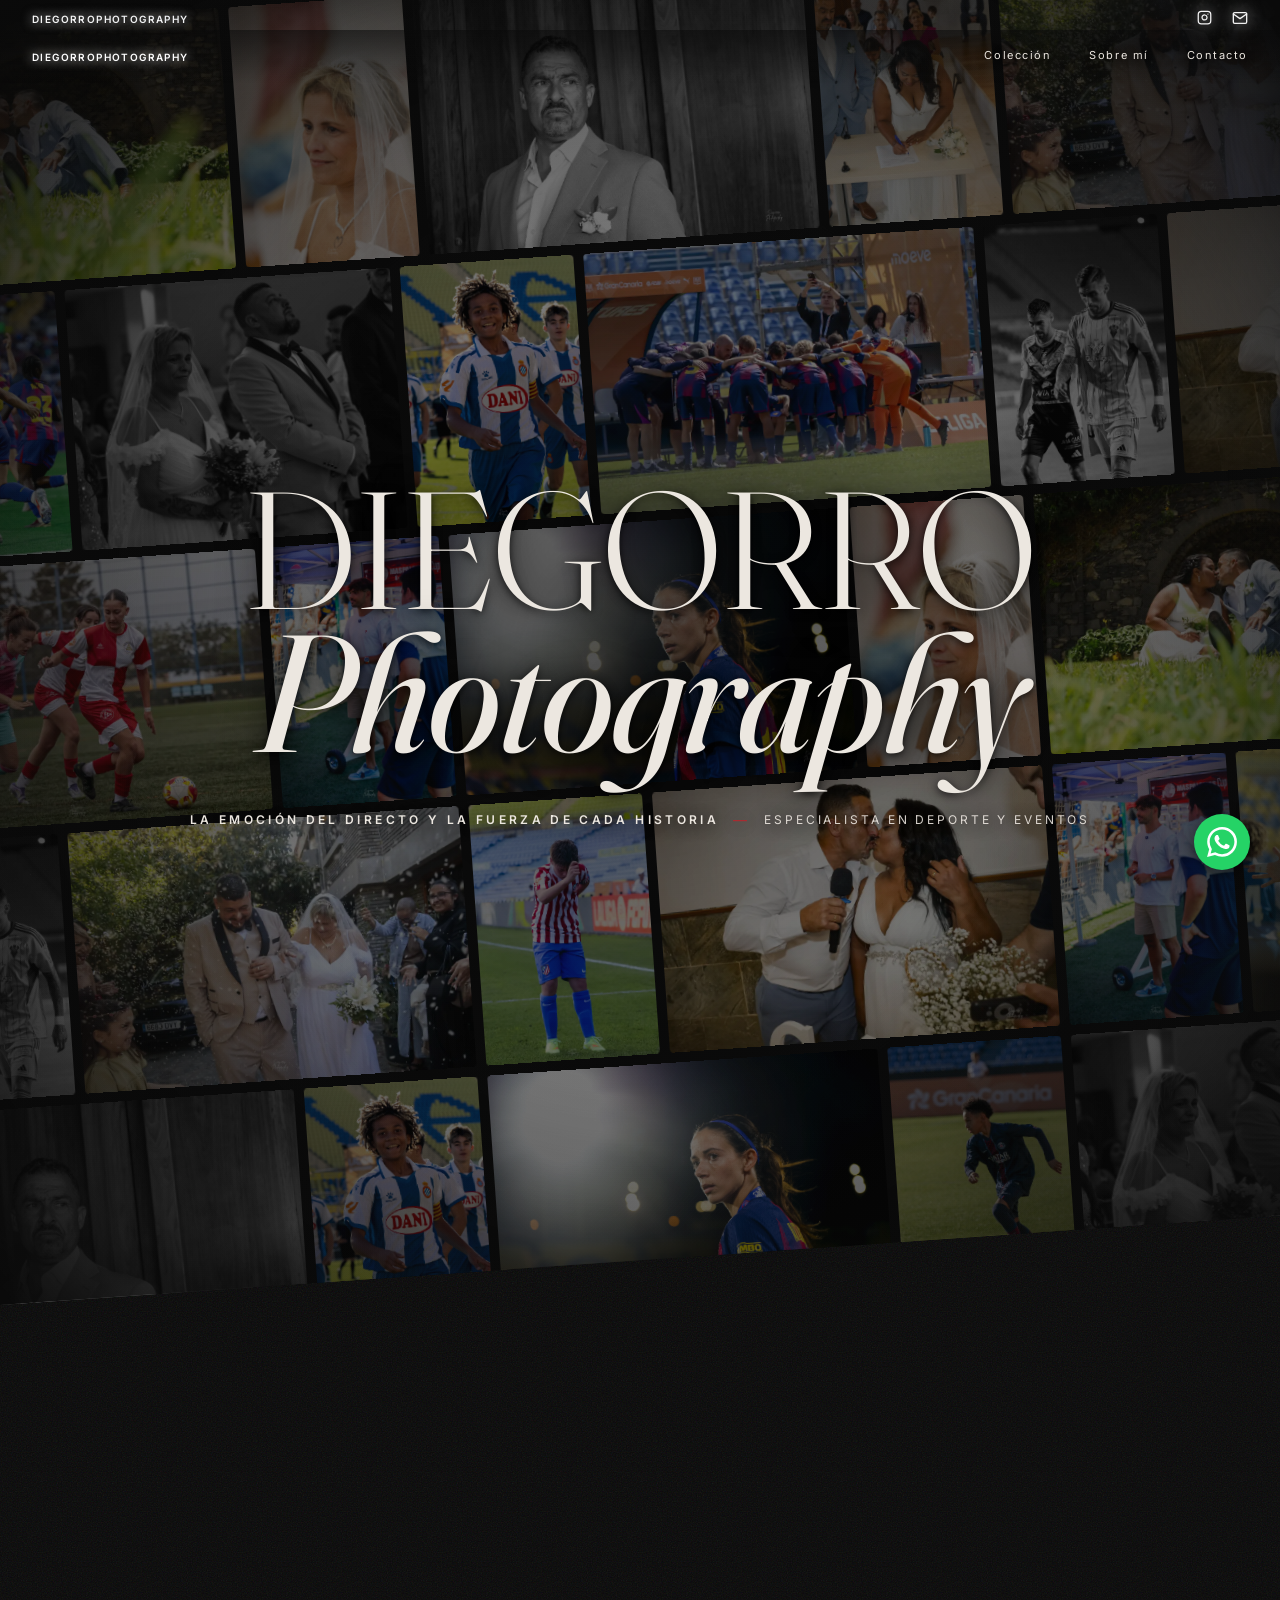
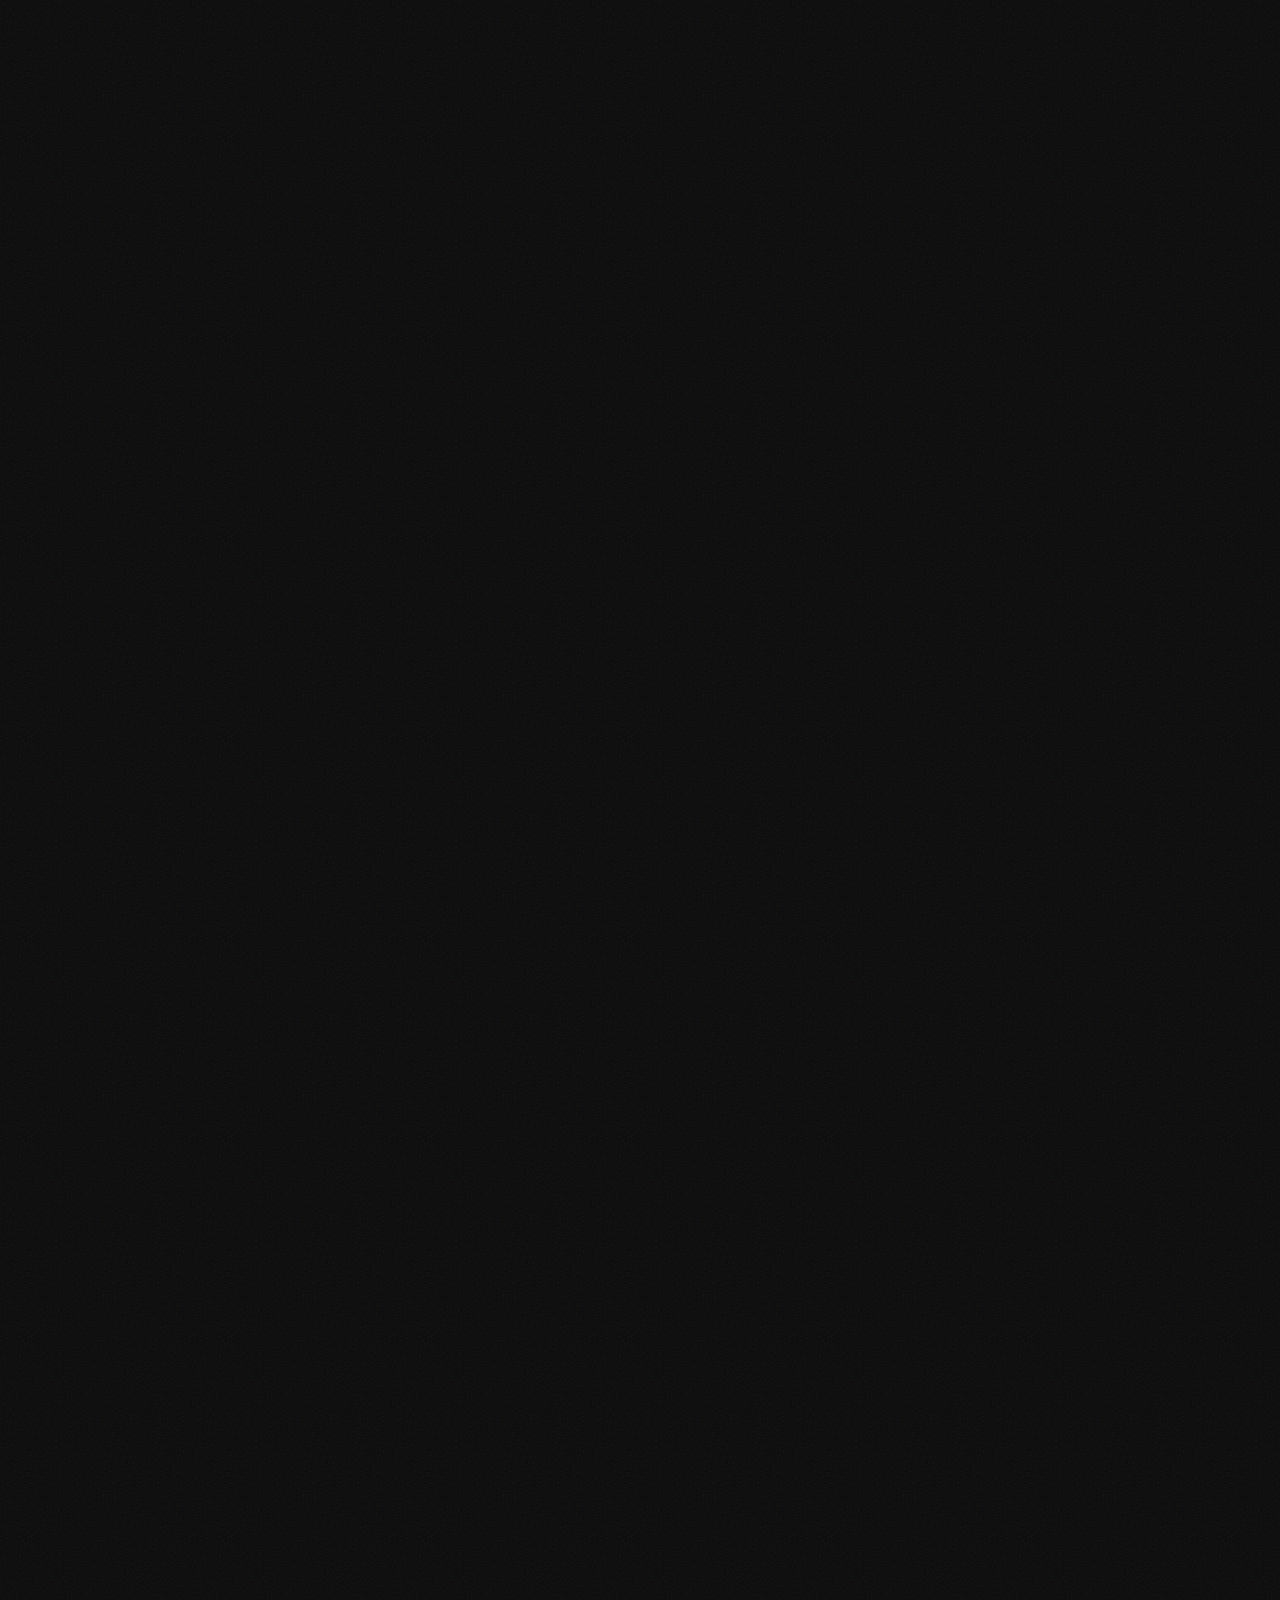
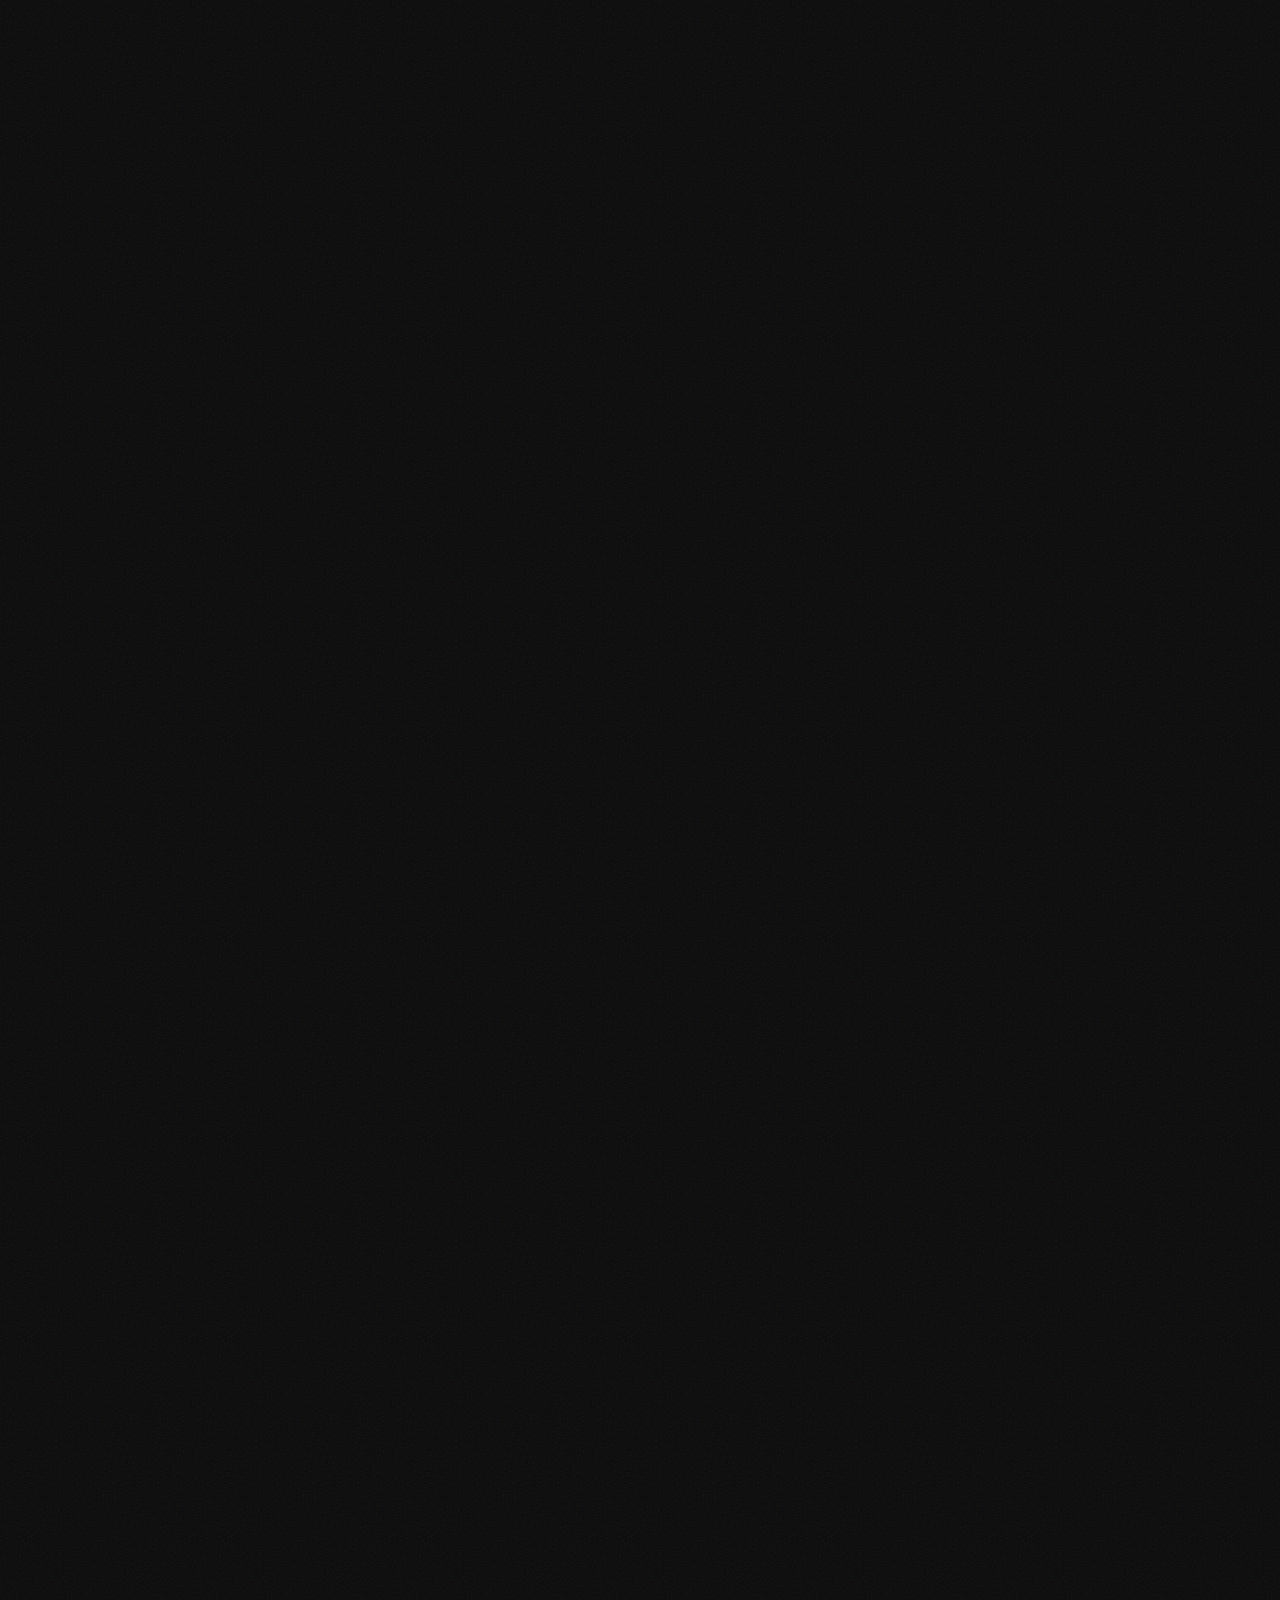
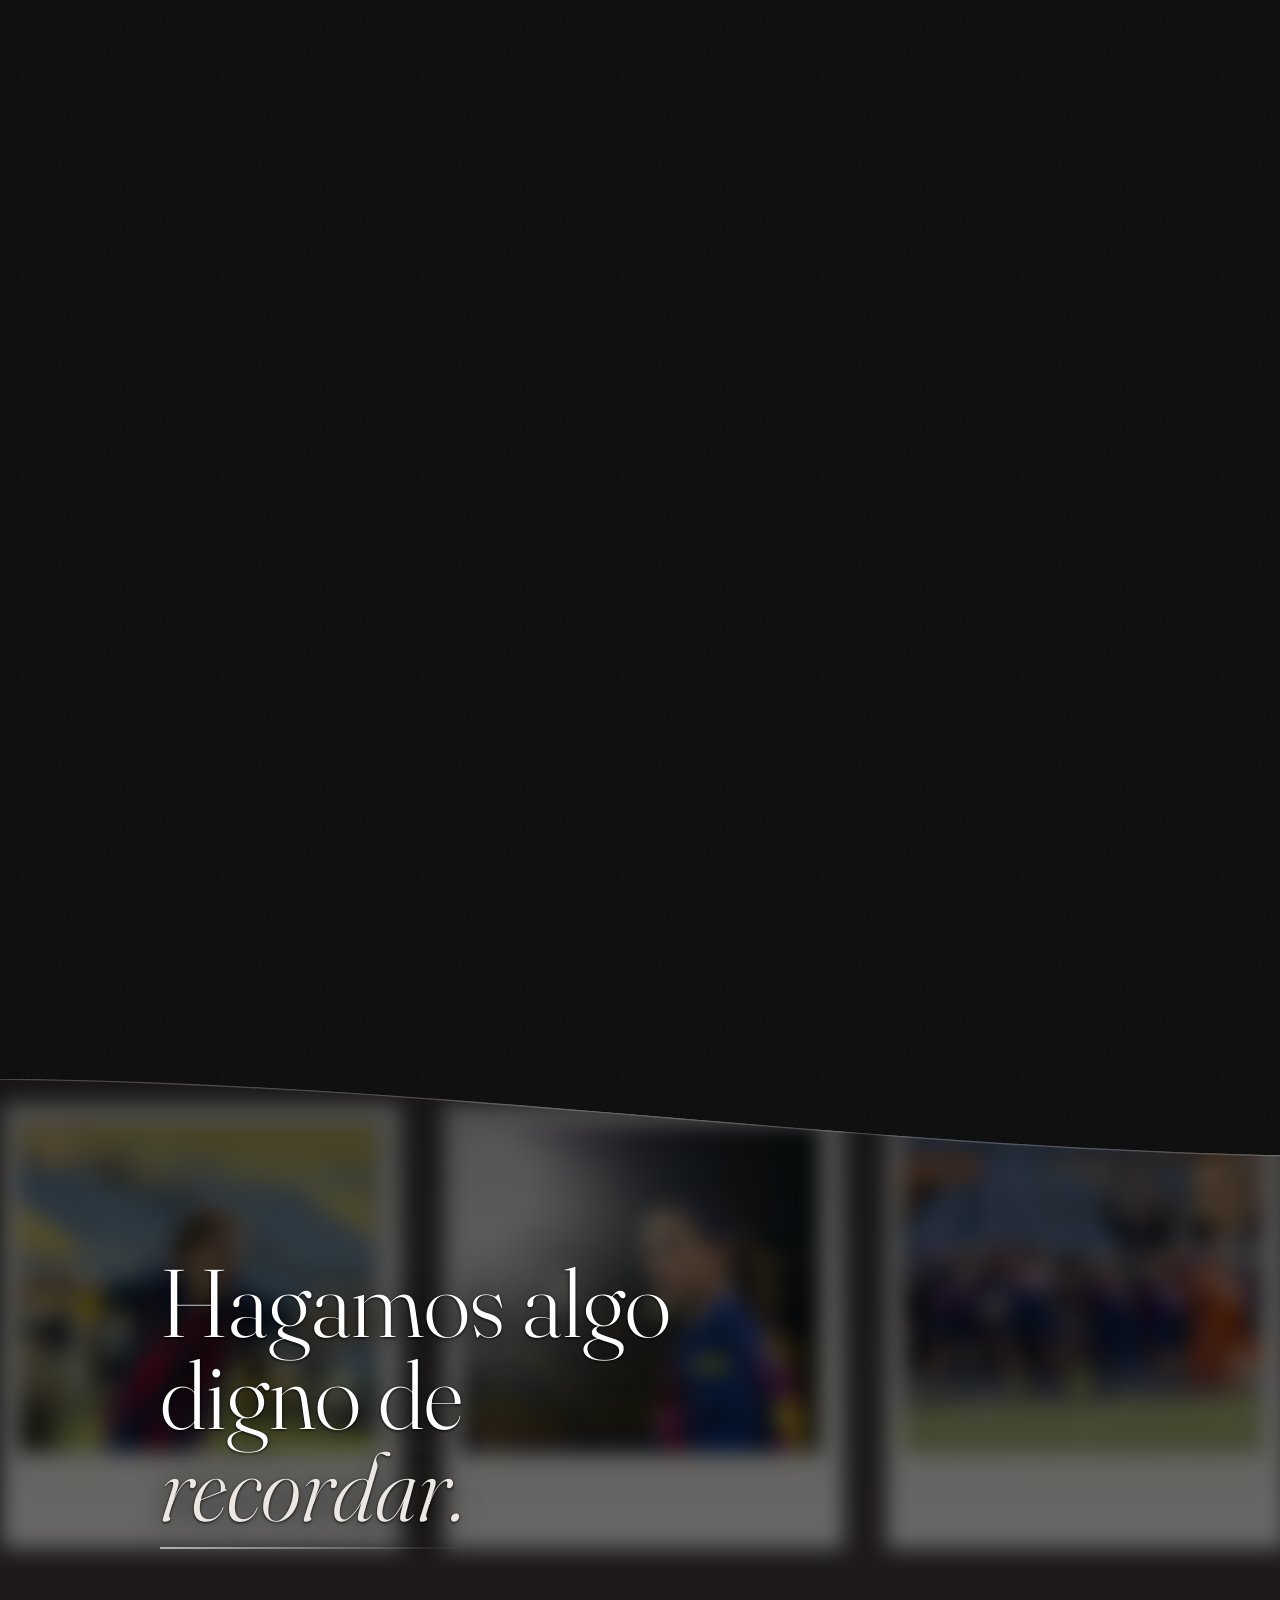
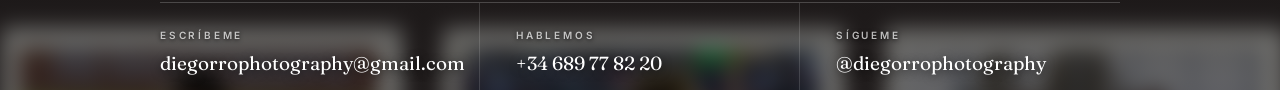
==== commit c753ed75: "feat: update manifesto title to 'Hay historias que solo ocurren una vez.'" ====
--- a/index.html
+++ b/index.html
@@ -226,8 +226,8 @@
 <!-- MANIFESTO -->
 <section class="manifesto">
   <div class="manifesto-title" id="manifestoTitle">
-    <span class="word">No</span> <span class="word">persigo</span> <span class="word">momentos.</span><br>
-    <span class="word em">Los</span> <span class="word em">espero.</span>
+    <span class="word">Hay</span> <span class="word">historias</span> <span class="word">que</span> <span class="word">solo</span><br>
+    <span class="word em">ocurren</span> <span class="word em">una</span> <span class="word em">vez.</span>
   </div>
   <p class="manifesto-body">No se trata de congelar el tiempo, sino de saber mirar para que lo que de verdad importa permanezca.</p>
 </section>
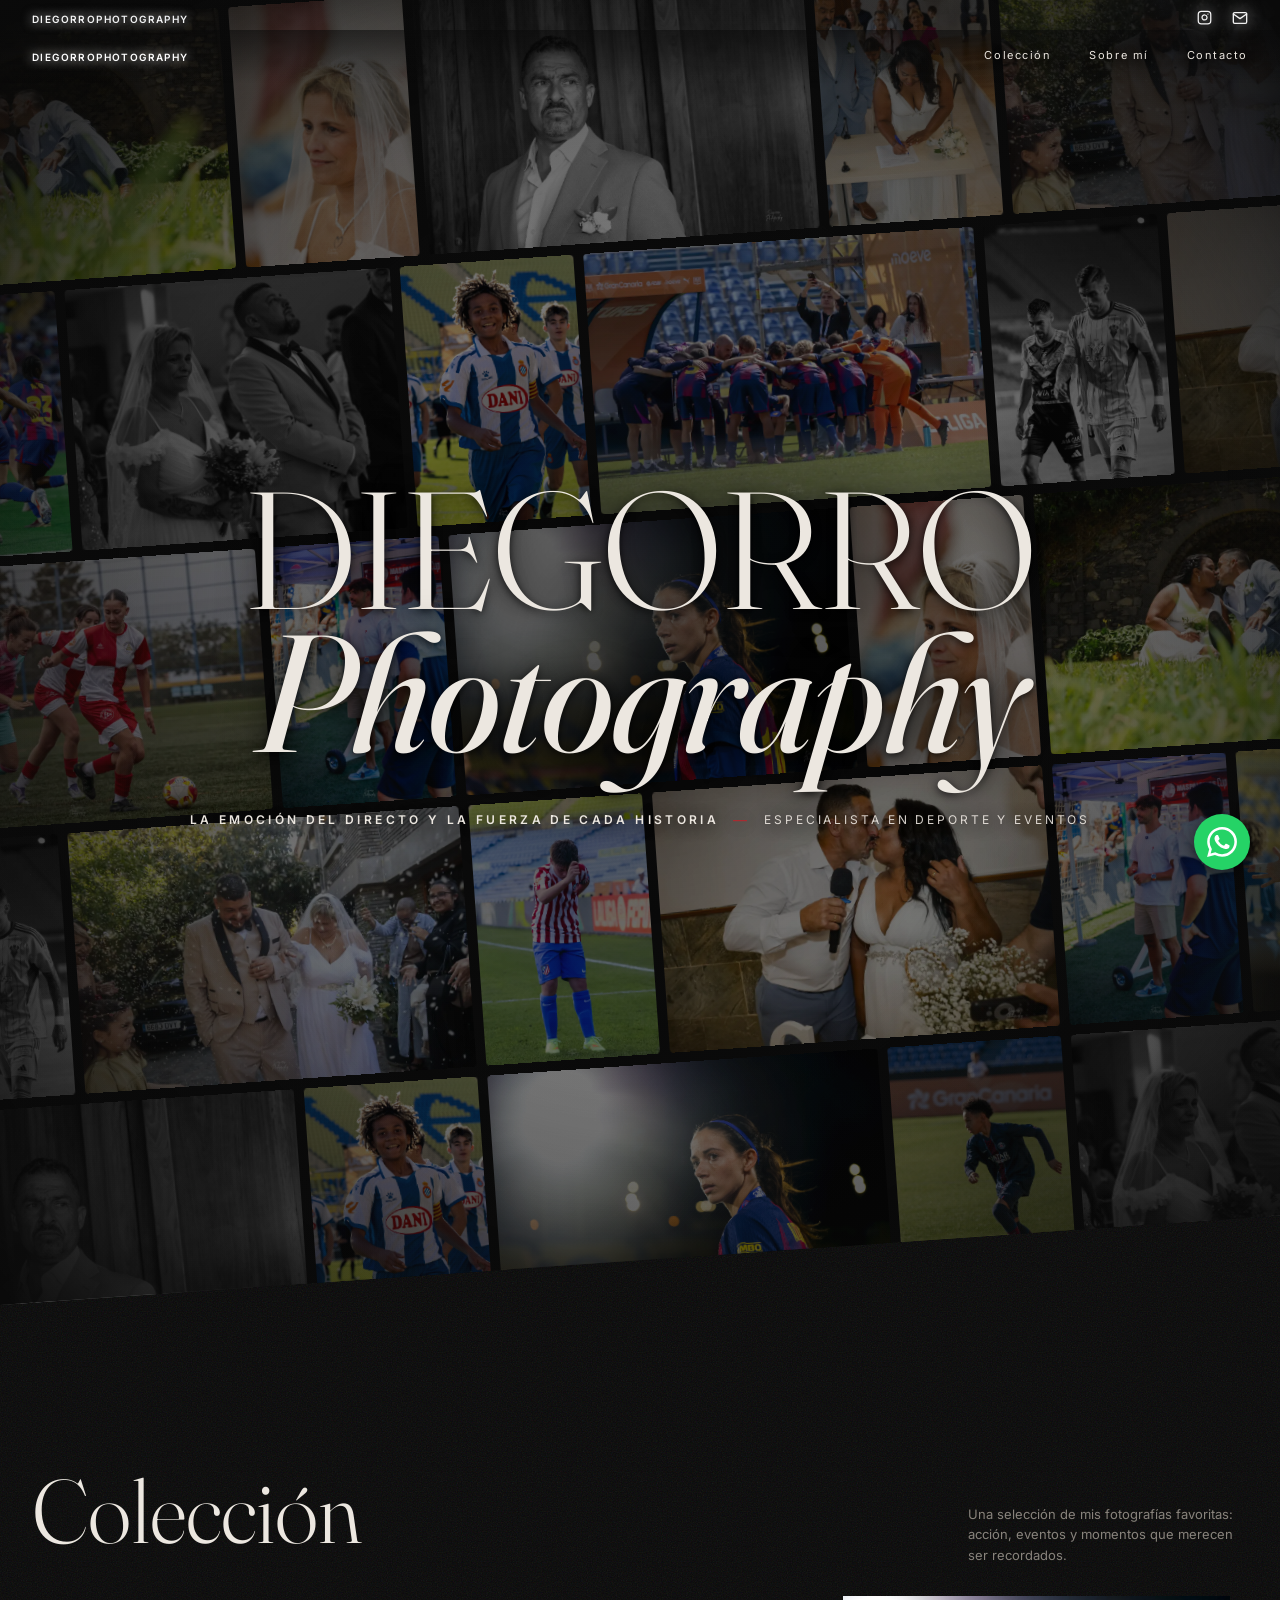
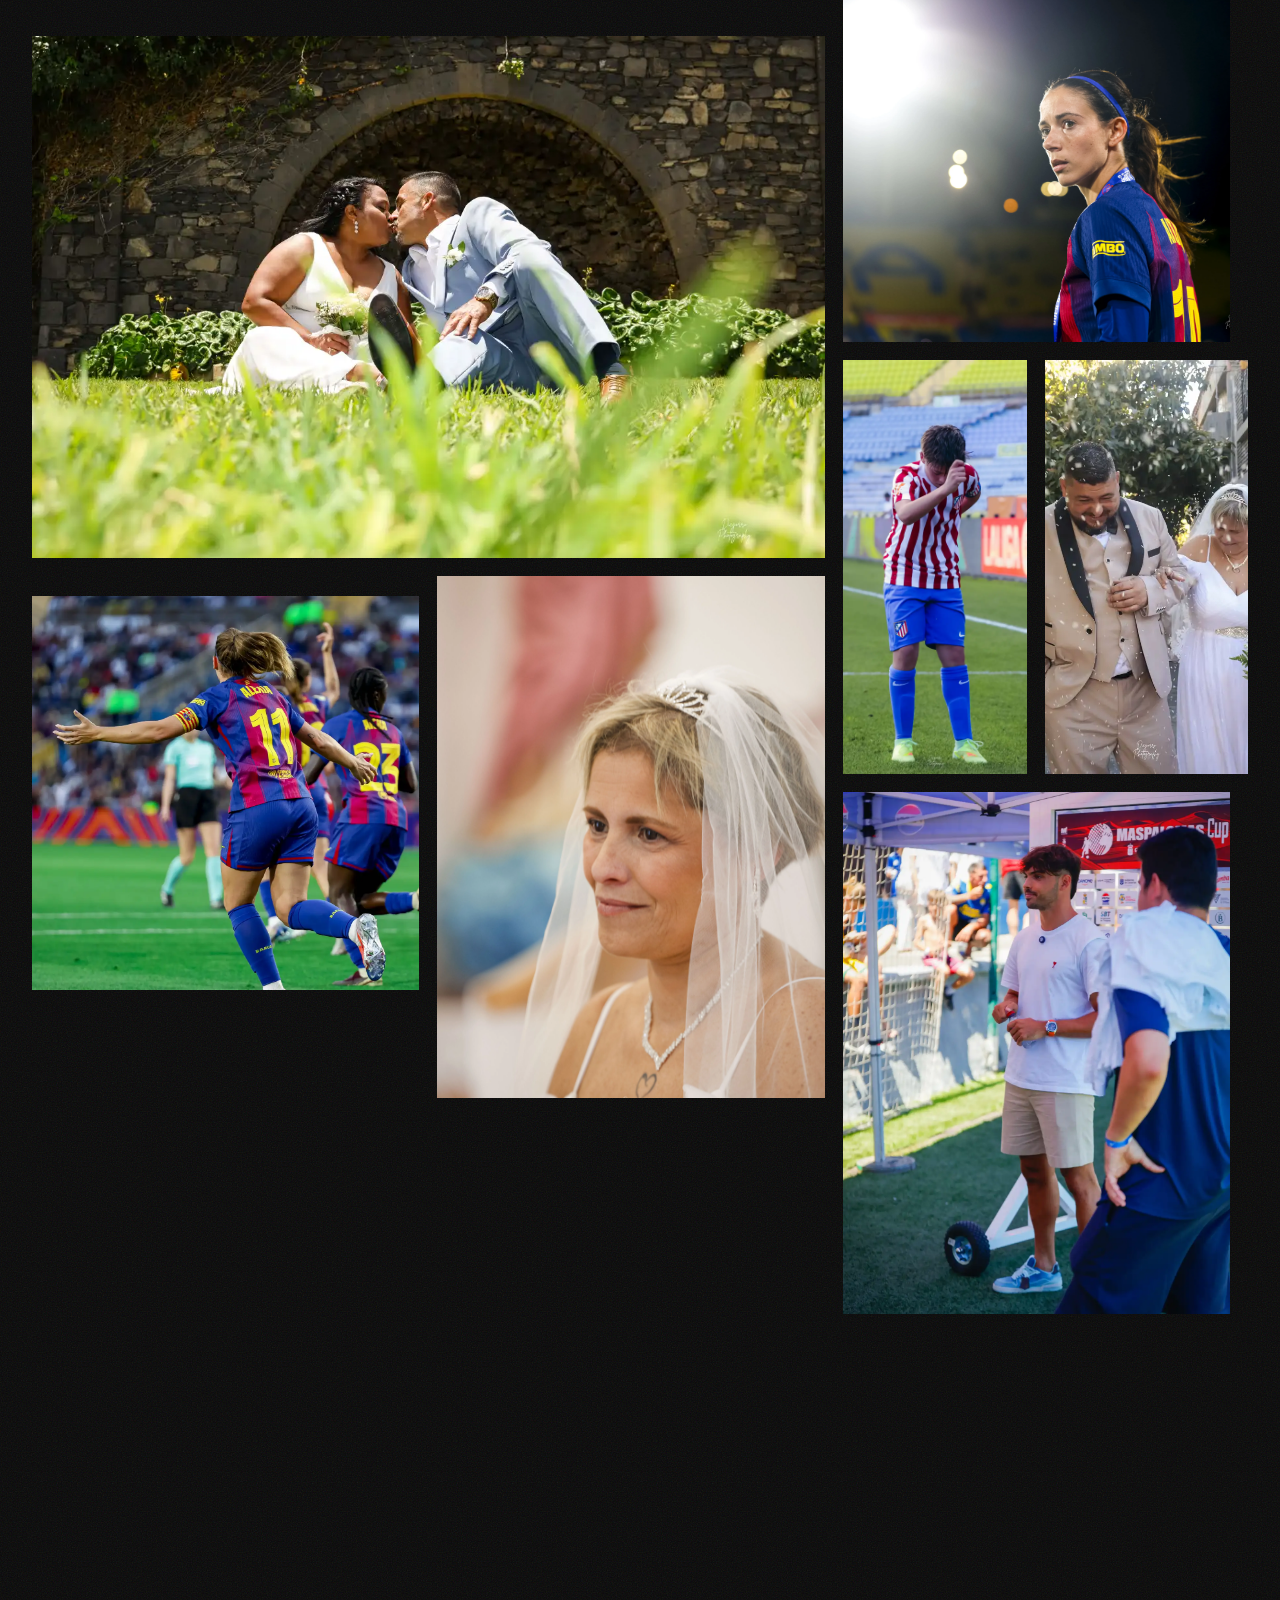
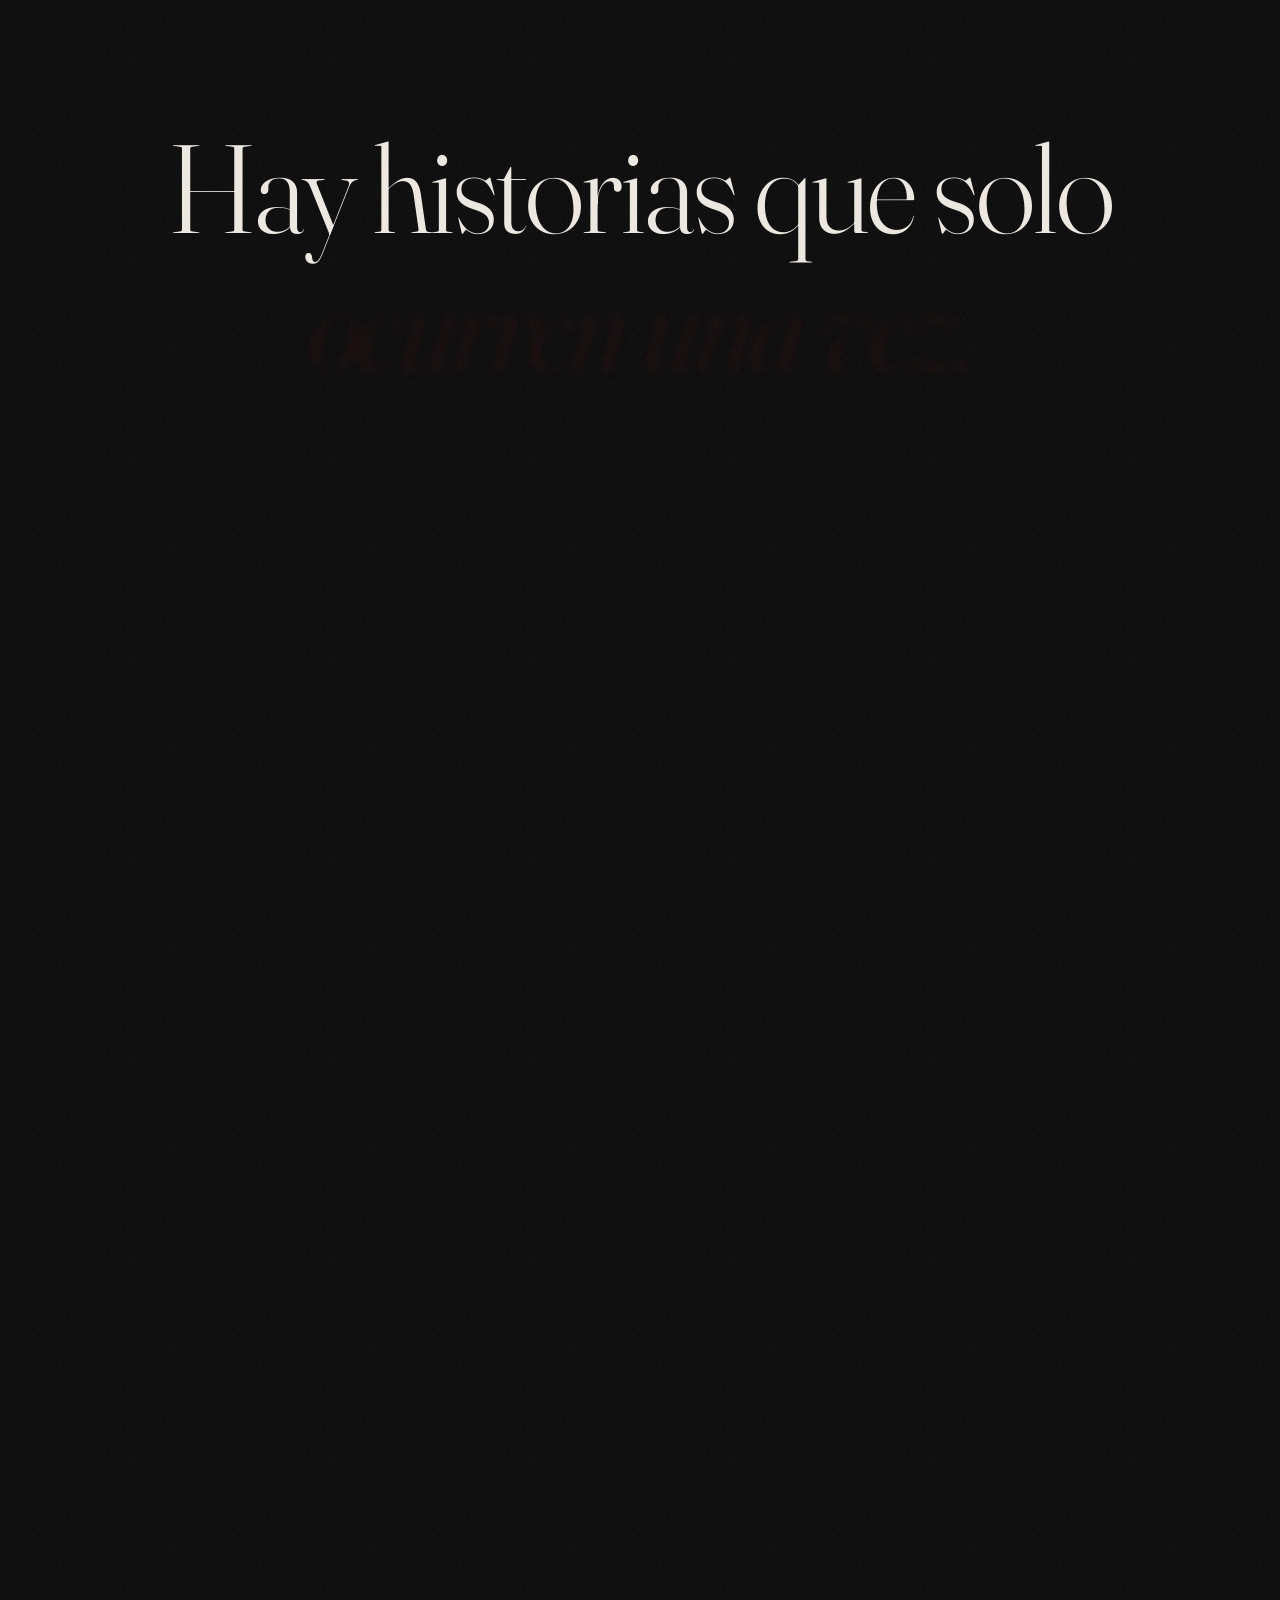
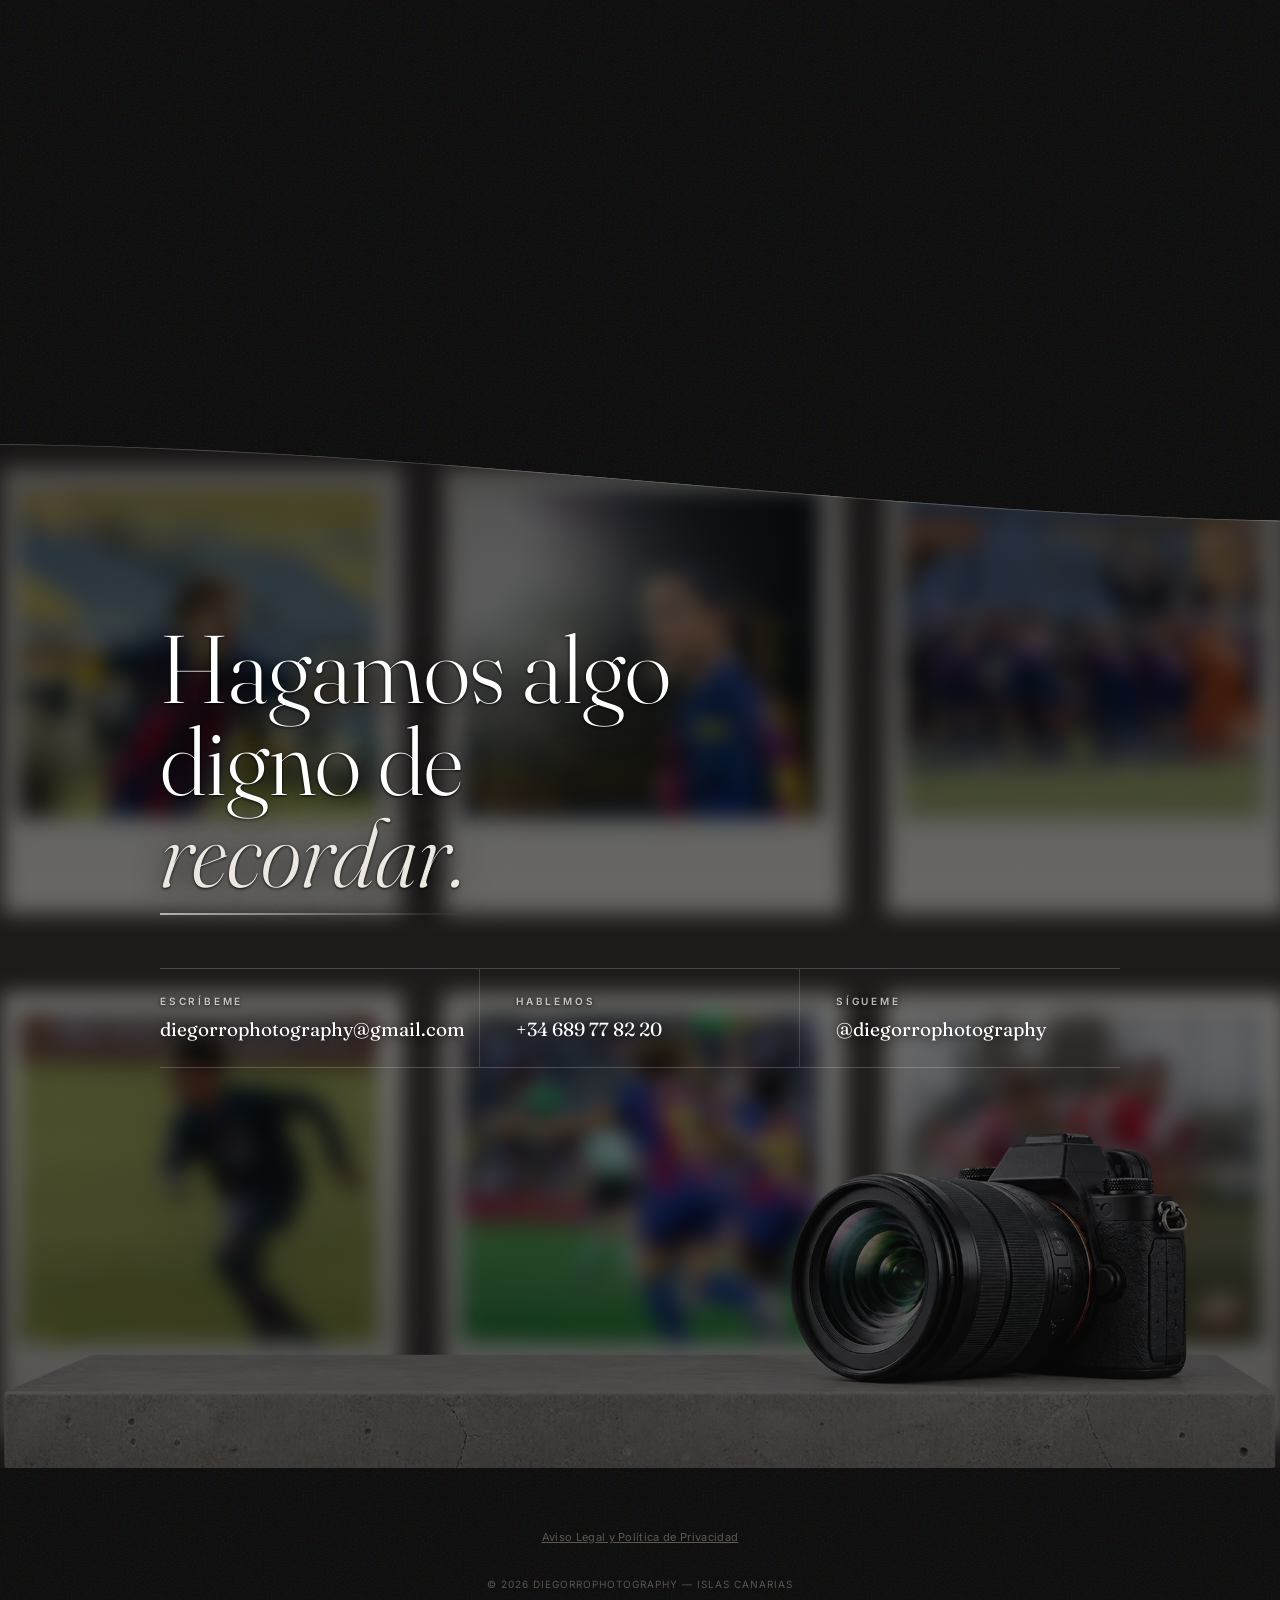
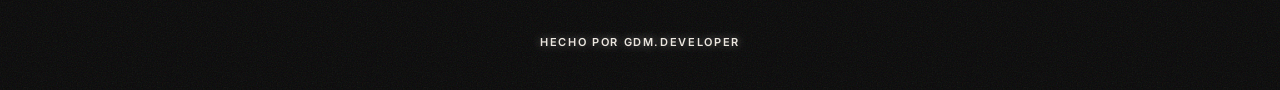
==== commit bba3f609: "Performance optimization: Convert PNGs to WebP, clean dead code, fix content-visibility" ====
--- a/index.html
+++ b/index.html
@@ -307,7 +307,7 @@
     </div>
     
     <div class="contact-camera-wrap">
-      <img src="assets/images/camara.png" alt="Cámara fotográfica" loading="lazy" decoding="async">
+      <img src="assets/images/camara.webp" alt="Cámara fotográfica" loading="lazy" decoding="async">
     </div>
   </div>
 </section>
--- a/assets/css/style.css
+++ b/assets/css/style.css
@@ -240,19 +240,8 @@
   color:rgba(236,231,224,.9);
   letter-spacing:.24em;
 }
-.hero-bottom{
-  position:absolute;bottom:26px;left:0;width:100%;
-  display:flex;justify-content:space-between;align-items:flex-end;
-  padding:0 32px;
-  font-size:10px;letter-spacing:.14em;color:var(--grey);
-  z-index:3;
-}
-.scroll-cue{display:flex;align-items:center;gap:10px;}
-.scroll-cue .line{width:1px;height:34px;background:var(--grey);position:relative;overflow:hidden;}
-.scroll-cue .line::after{content:"";position:absolute;top:-100%;left:0;width:100%;height:100%;background:var(--red);animation:cueDrop 2.2s var(--ease) infinite;}
-@keyframes cueDrop{0%{top:-100%}60%{top:100%}100%{top:100%}}
+
 @media (max-width:700px){
-  .hero-bottom{flex-direction:column;align-items:flex-start;gap:14px;bottom:18px;padding:0 20px;}
   .wall{
     inset:-20% -40%;
     width:180%;height:140%;
@@ -391,7 +380,7 @@
   content:"";
   position:absolute;
   inset:-16px;
-  background:url('../images/fondo.png') center / 100% 100% no-repeat;
+  background:url('../images/fondo.webp') center / 100% 100% no-repeat;
   filter:blur(10px);
   transform:scale(1.05);
   z-index:0;
@@ -742,4 +731,4 @@
 
 
 /* ============ PERFORMANCE OPTIMIZATIONS ============ */
-#archive, #about, .manifesto { content-visibility: auto; contain-intrinsic-size: auto 800px; }
+#archive, #about { content-visibility: auto; contain-intrinsic-size: auto 800px; }
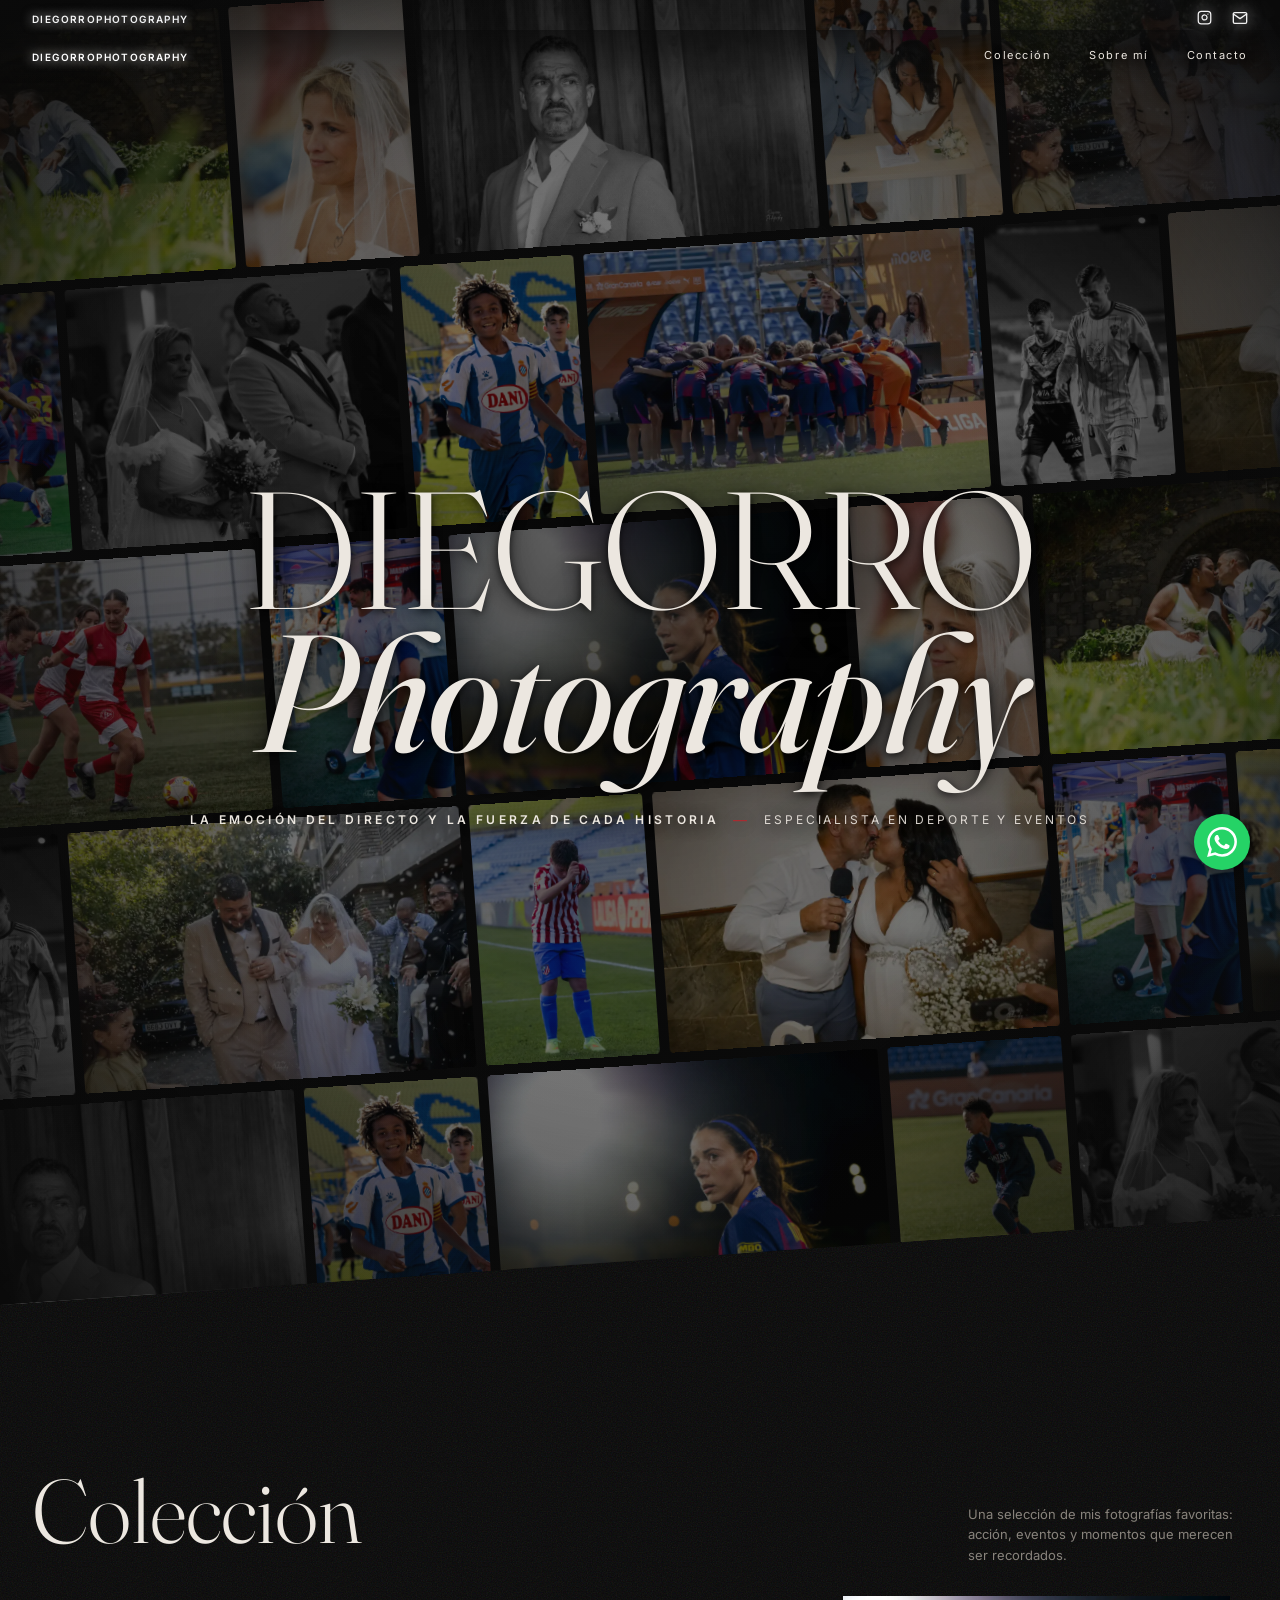
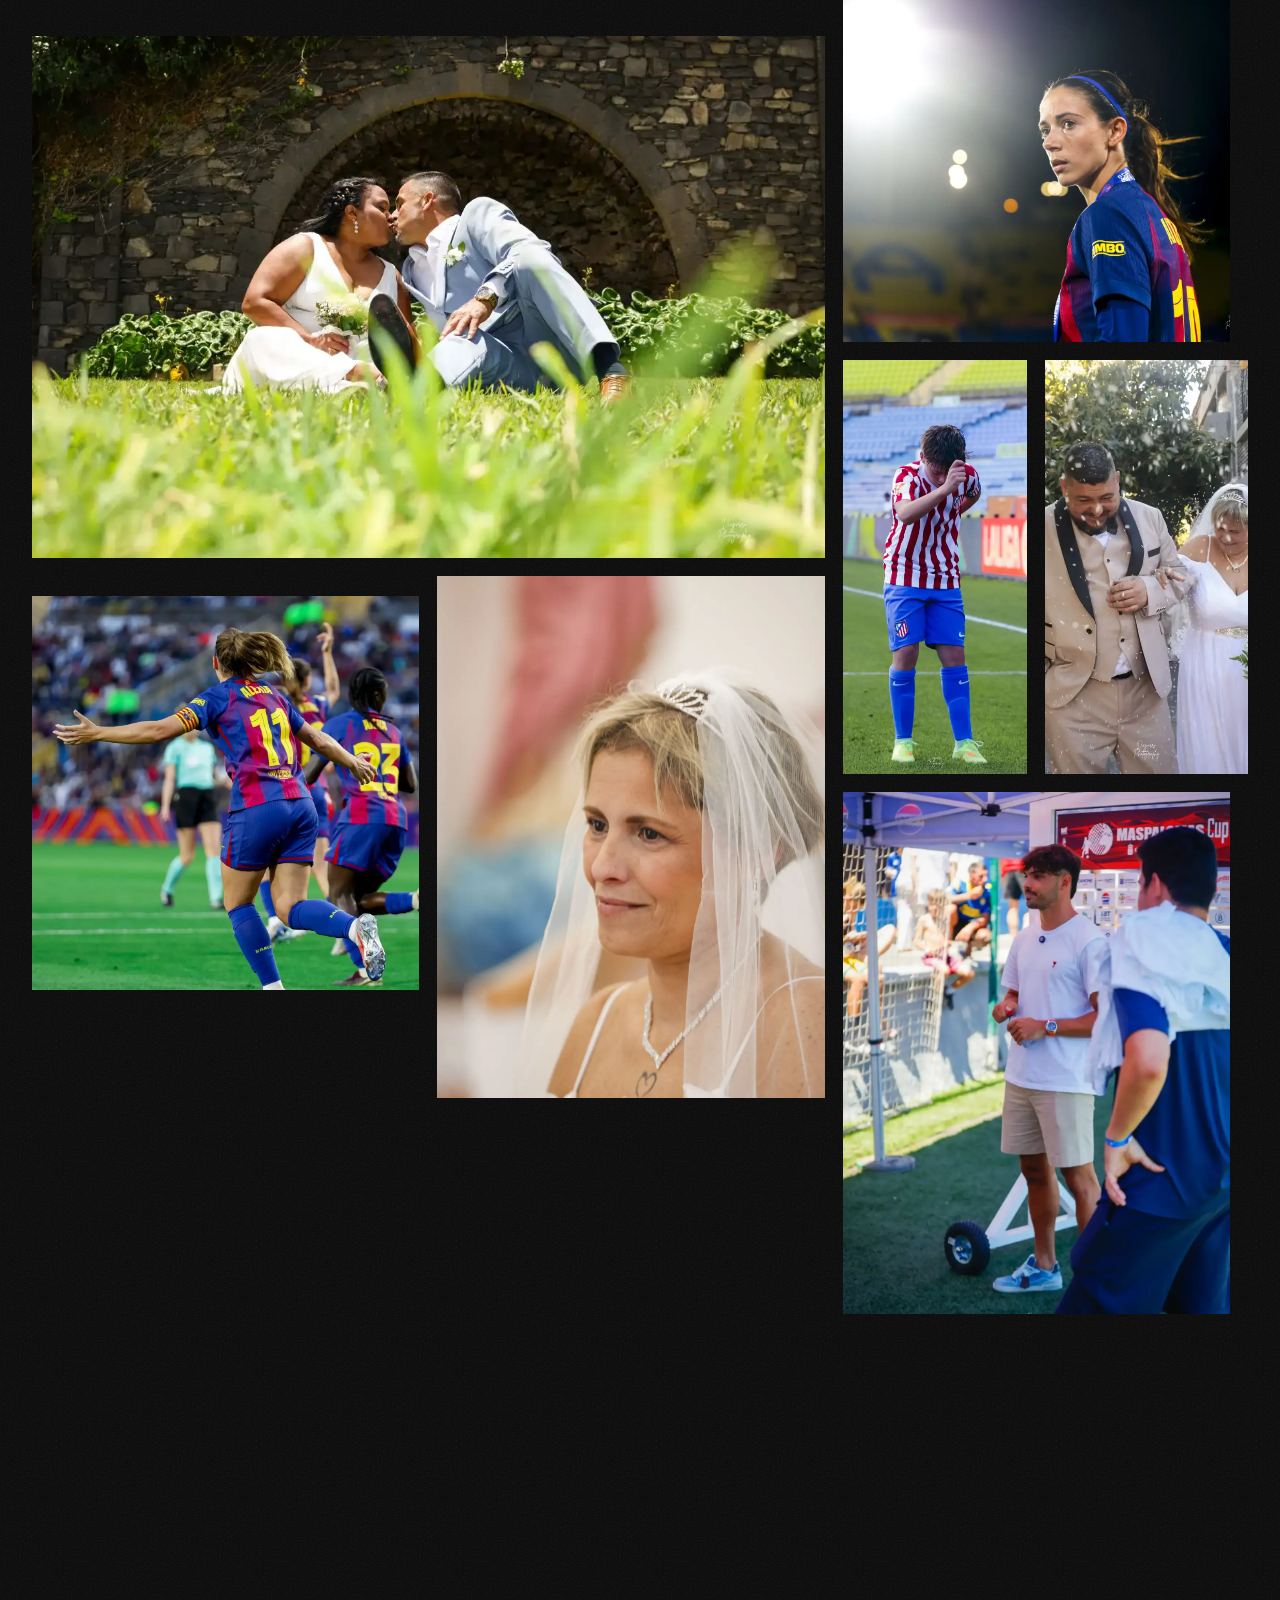
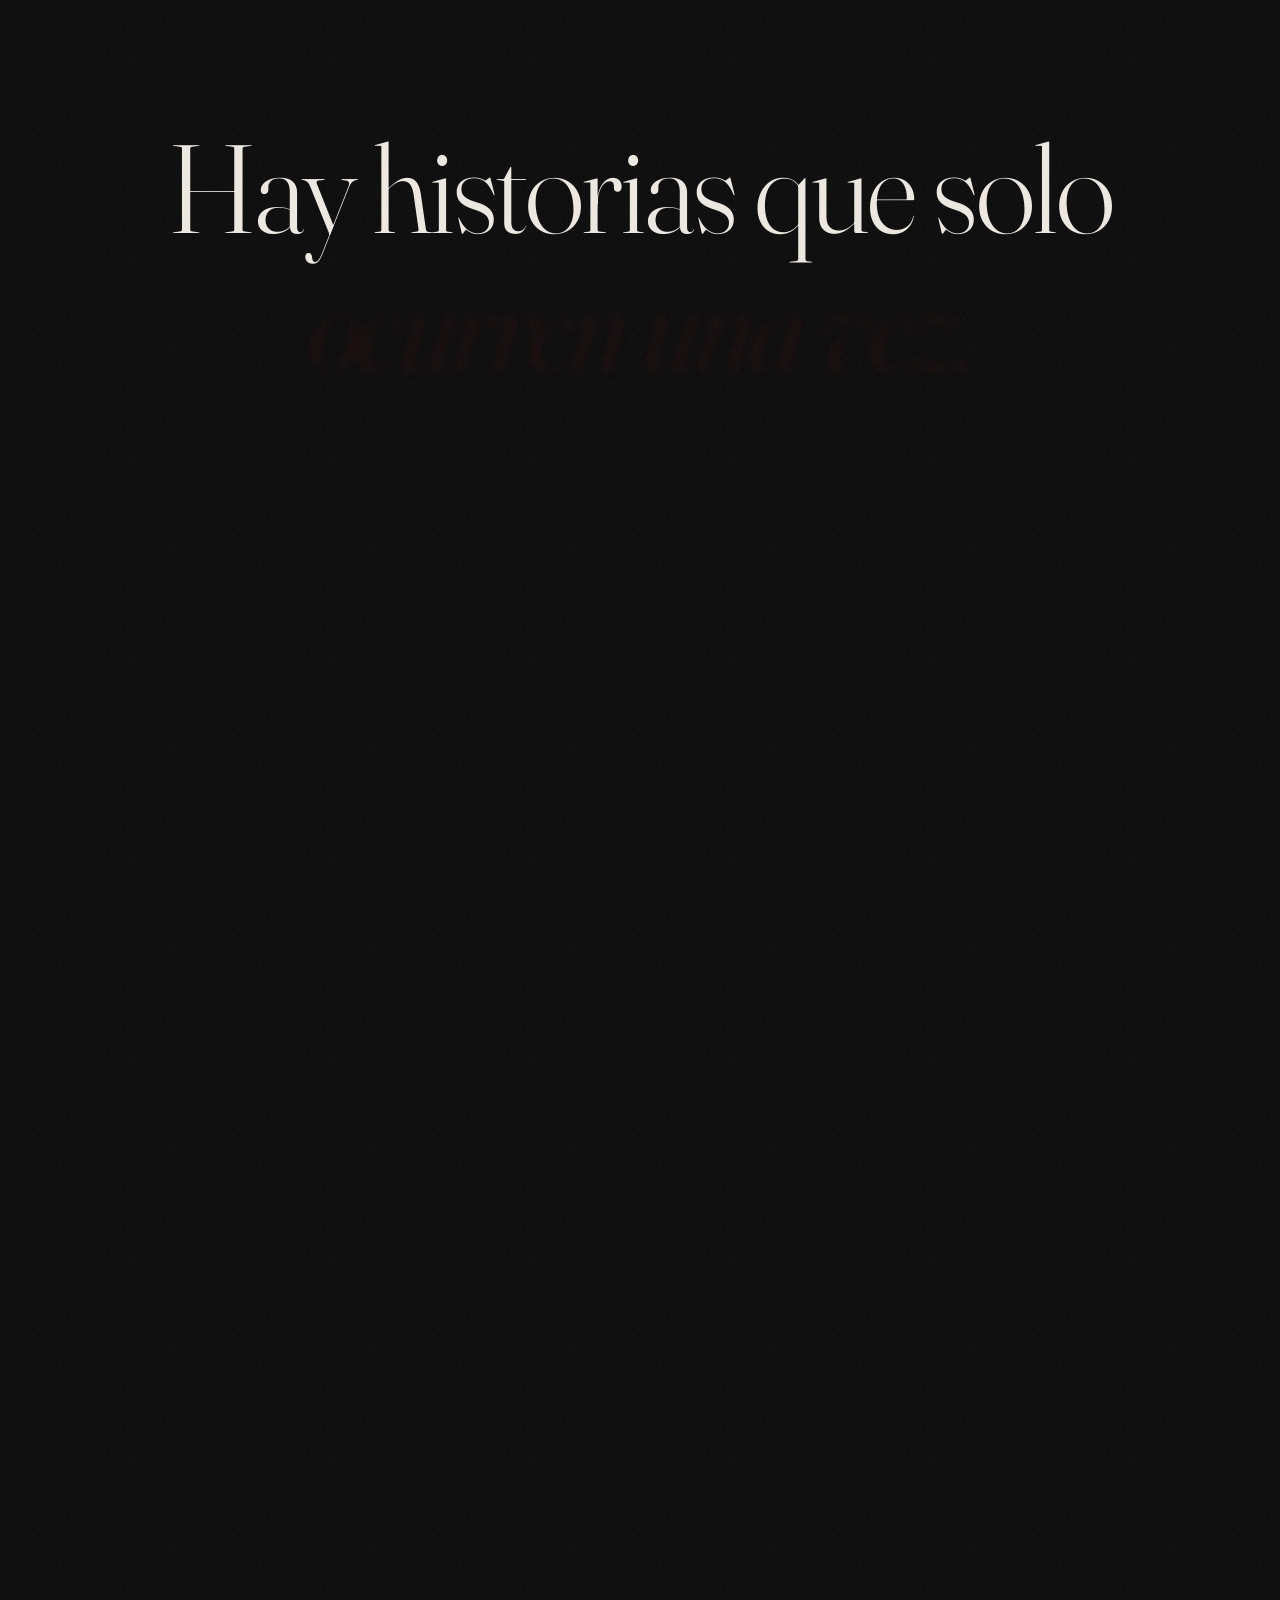
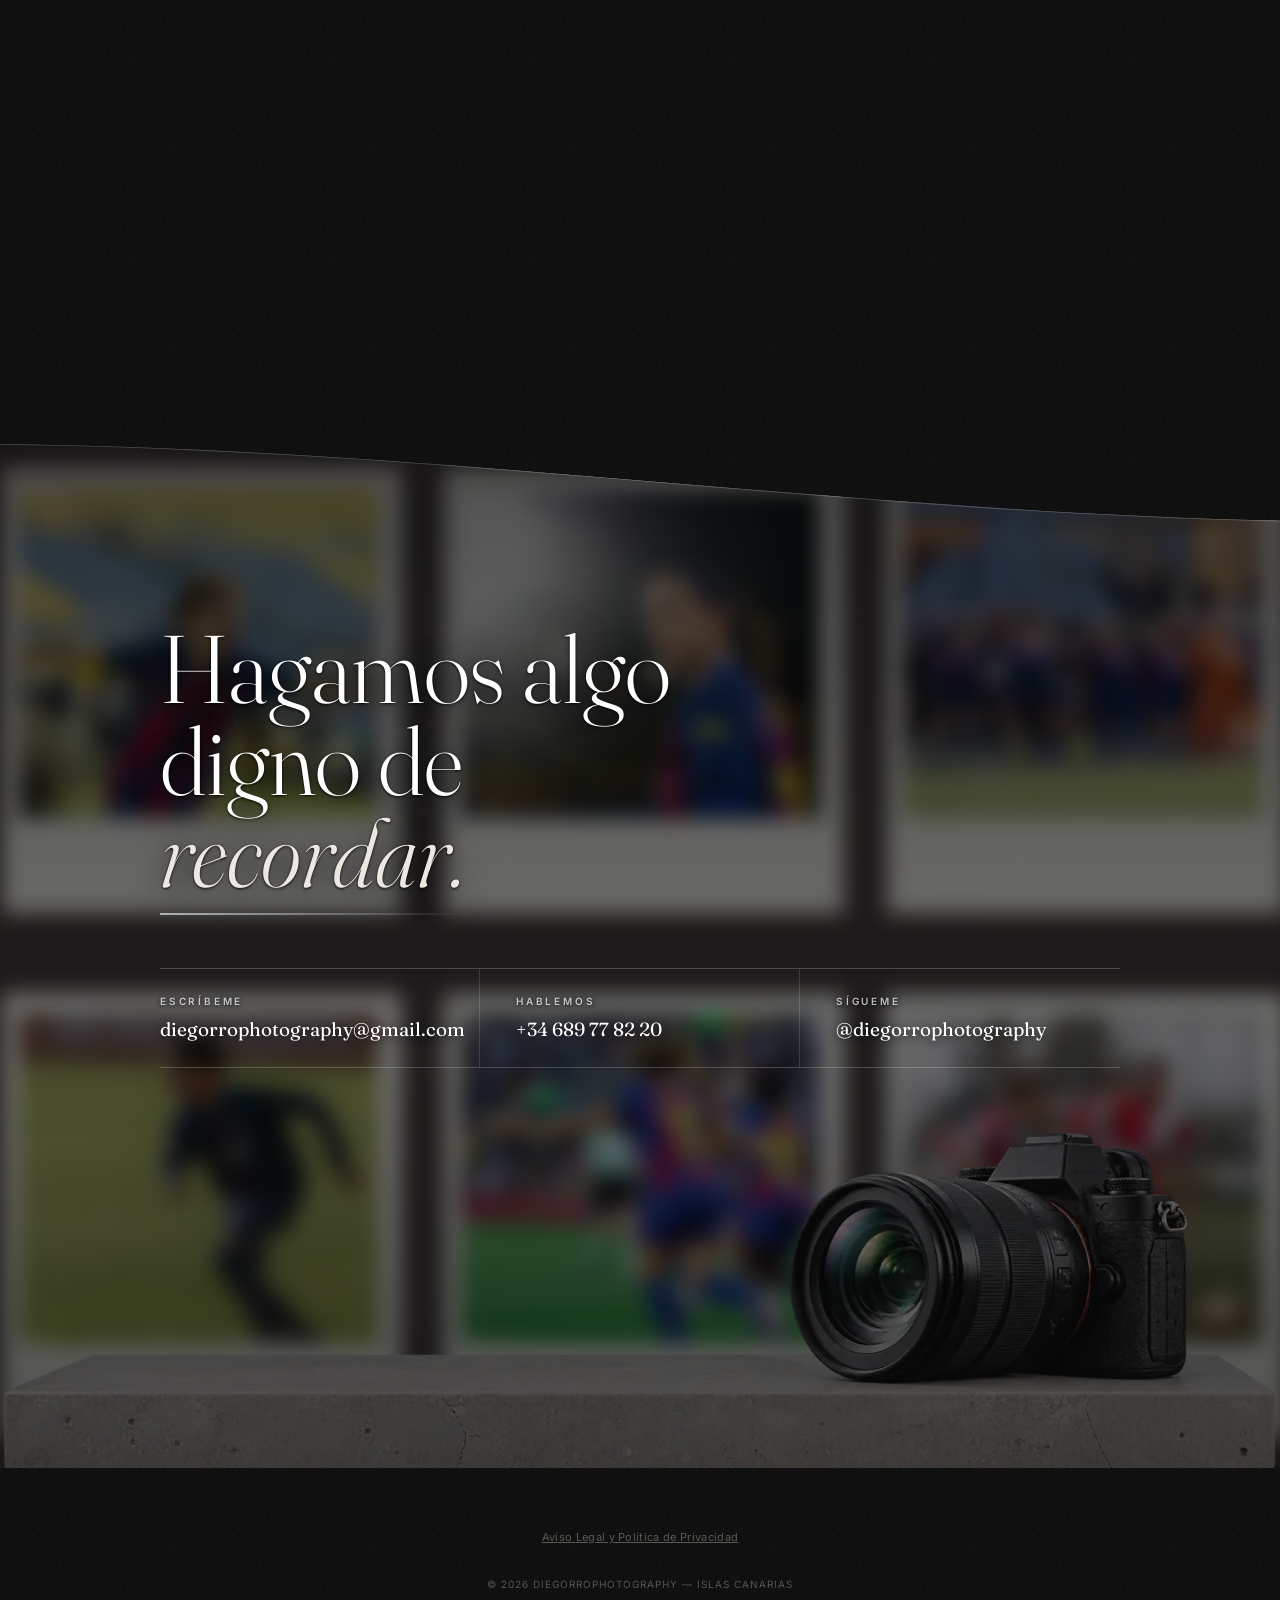
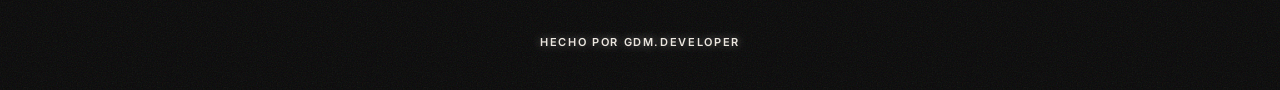
==== commit 81f60bcd: "Update index.html" ====
--- a/index.html
+++ b/index.html
@@ -90,7 +90,6 @@
   <div class="mm-footer">ISLAS CANARIAS — TODO EL MUNDO</div>
 </div>
 
-<!-- HERO -->
 <section class="hero" id="hero">
   <div class="wall" id="wall">
     <div class="row r1">
@@ -223,7 +222,7 @@
 </section>
 
 
-<!-- MANIFESTO -->
+
 <section class="manifesto">
   <div class="manifesto-title" id="manifestoTitle">
     <span class="word">Hay</span> <span class="word">historias</span> <span class="word">que</span> <span class="word">solo</span><br>
@@ -232,7 +231,8 @@
   <p class="manifesto-body">No se trata de congelar el tiempo, sino de saber mirar para que lo que de verdad importa permanezca.</p>
 </section>
 
-<!-- ABOUT -->
+
+
 <section id="about" class="about">
   <div class="about-grid">
     <h2 class="about-title reveal">DETRÁS DE<br>LA CÁMARA</h2>
